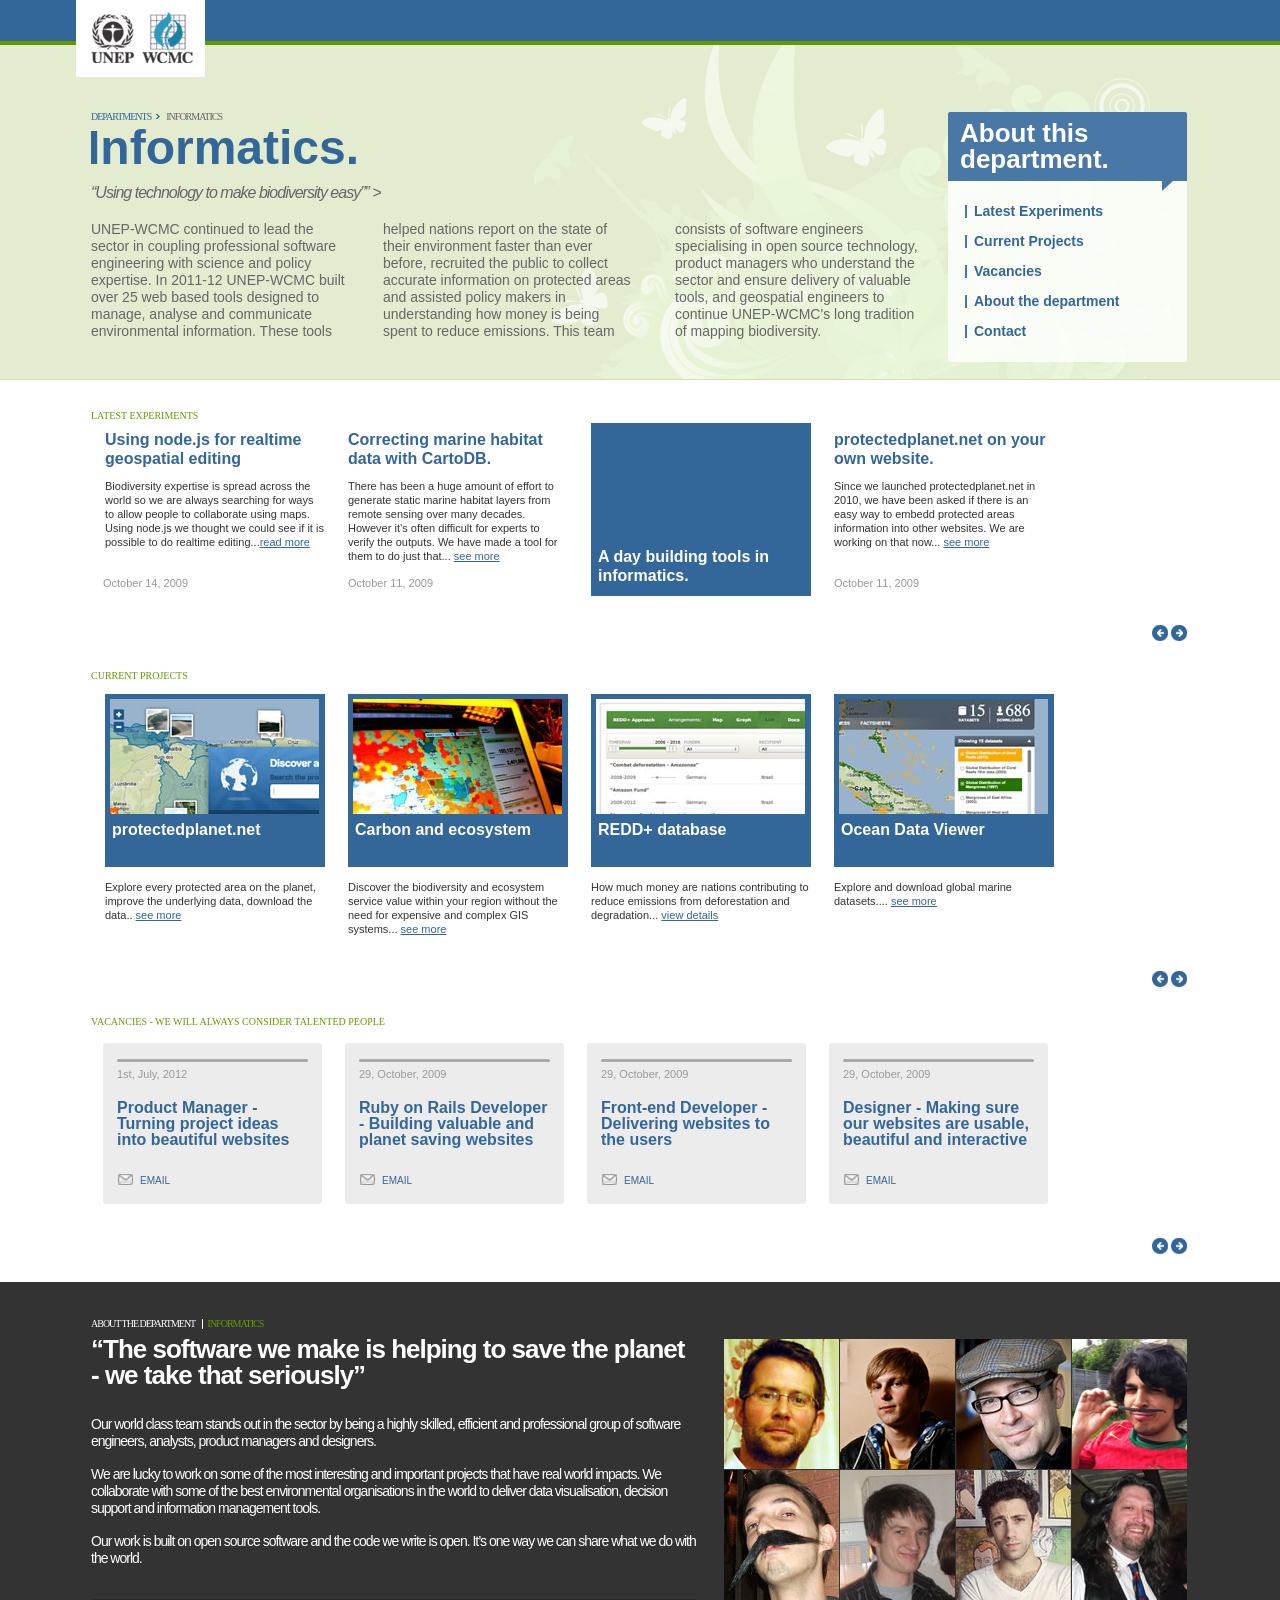
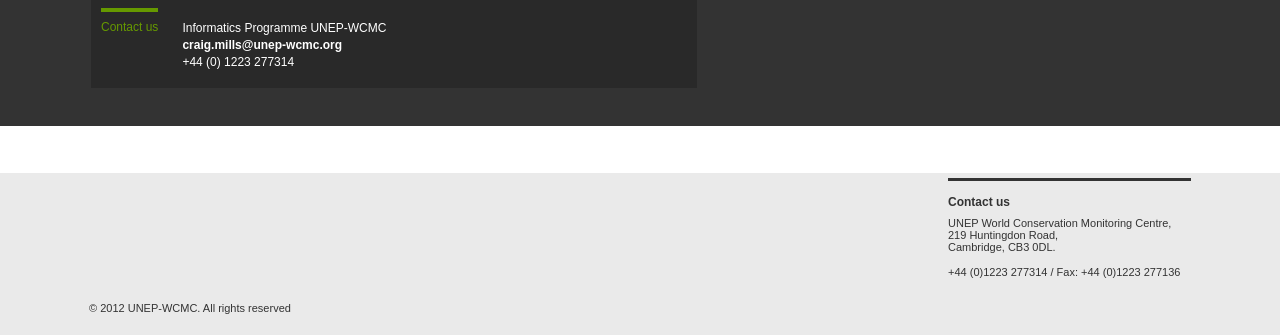
==== index.html @ 762ffdb3 "small text chnges" ====
<!DOCTYPE html>
<html>
<head>
	<meta charset="utf-8">
	<title>UNEP</title>
	<link media="all" rel="stylesheet" href="css/all.css">
	<script type="text/javascript" src="js/jquery-1.7.2.min.js"></script>
	<script type="text/javascript" src="js/jquery.main.js"></script>
	<!--[if IE]><script type="text/javascript" src="js/css3-multi-column.js"></script><![endif]-->
</head>
<body>
	<!-- wrapper -->
	<div id="wrapper">
		<div class="w1">
			<div class="w2">
				<div class="w3">
					<!-- header -->
					<header id="header">
						<!-- logotype -->
						<h1 class="logo"><a href="#">UNEP WCMC</a></h1>
						<!-- navigation 
						<nav id="nav">
							<ul>
								<li><a href="#">home</a></li>
								<li><a href="#">about</a></li>
								<li class="active"><a href="#">departments</a></li>
								<li><a href="#">publications</a></li>
								<li><a href="#">contact</a></li>
								<li><a href="#">search</a></li>
							</ul>
						</nav>-->
					</header>
					<!-- main -->
					<div id="main">
						<!-- main-block -->
						<div class="main-block">
							<!-- side-box -->
							<div class="side-box">
								<div class="heading">
									<h2>About this department.</h2>
								</div>
								<!-- side-nav -->
								<nav class="side-nav">
									<ul>
										<li><a href="#latest">Latest Experiments</a></li>
										<li><a href="#projects">Current Projects</a></li>
										<li><a href="#vacancies">Vacancies</a></li>
										<li><a href="#team">About the department</a></li>
										<li><a href="#contact">Contact</a></li>
									</ul>
								</nav>
							</div>
							<div class="text-holder">
								<!-- breadcrumbs -->
								<nav class="breadcrumbs">
									<ul>
										<li><a href="#">departments</a></li>
										<li>informatics</li>
									</ul>
								</nav>
								<h1>Informatics.</h1>
								<blockquote>
									<q>“Using technology to make biodiversity easy”” </q>
									<!-- <cite>(E.O.Wilson)</cite -->>
								</blockquote>
								<div class="text-info"><span>UNEP-WCMC continued to lead the sector in coupling professional software engineering with science and policy expertise.  In 2011-12 UNEP-WCMC built over 25 web based tools designed to manage, analyse and communicate environmental information.  These tools helped nations report on the state of their environment faster than ever before, recruited the public to collect accurate information on protected areas and assisted policy makers in understanding how money is being spent to reduce emissions.  This team consists of software engineers specialising in open source technology, product managers who understand the sector and ensure delivery of valuable tools, and geospatial engineers to continue UNEP-WCMC's long tradition of mapping biodiversity.</span></div>
							</div>
						</div>
						<!-- gallery -->
						<section class="gallery">
							<h2 id="latest">latest experiments</h2>
							<div class="mask">
								<ul>
									<li>
										<h3><a href="#">Using node.js for realtime geospatial editing</a></h3>
										<p>Biodiversity expertise is spread across the world so we are always searching for ways to allow people to collaborate using maps.  Using node.js we thought we could see if it is possible to do realtime editing...<a href="#">read more</a></p>
										<em class="date">October 14, 2009</em>
									</li>
									<li>
										<h3><a href="http://mangrove-validation.unepwcmc-005.vm.brightbox.net/">Correcting marine habitat data with CartoDB.</a></h3>
										<p>There has been a huge amount of effort to generate static marine habitat layers from remote sensing over many decades.  However it’s often difficult for experts to verify the outputs.  We have made a tool for them to do just that... <a href="http://mangrove-validation.unepwcmc-005.vm.brightbox.net/">see more</a></p>
										<em class="date">October 11, 2009</em>
									</li>
									<li>
										<a href="#" class="link-box">
										  <!-- <img src="images/img01.jpg" alt="image description" width="209" height="115" > -->
										  <iframe src="http://player.vimeo.com/video/45499762" width="209px" height="115px" frameborder="0" webkitAllowFullScreen mozallowfullscreen allowFullScreen></iframe> 
										  
										  
										  A day building tools in informatics.</a>
									</li>
									<li>
										<h3><a href="http://protectedplanet.net/sites/Yellowstone_National_Park_Nps/widget">protectedplanet.net on your own website.</a></h3>
										<p>Since we launched protectedplanet.net in 2010, we have been asked if there is an easy way to embedd protected areas information into other websites.  We are working on that now... <a href="http://protectedplanet.net/sites/Yellowstone_National_Park_Nps/widget">see more</a></p>
										<em class="date">October 11, 2009</em>
									</li>
									
								</ul>
							</div>
							<nav class="holder">
								<div class="area">
									<a href="#" class="prev">prev</a>
									<a href="#" class="next">next</a>
								</div>
								<!-- <a href="#" class="more">more news</a>
								                <a href="#" class="rss">subscribe</a> -->
							</nav>
						</section>
						<!-- gallery style2 -->
						<section class="gallery style2">
							<h2 id="projects">current projects</h2>
							<div class="mask">
								<ul>
									<li>
										<a href="http://protectedplanet.net" class="link-box"><img src="images/pp.jpg" alt="image description" width="209" height="115" >protectedplanet.net  </a>
										<p>Explore every protected area on the planet, improve the underlying data, download the data.. <a href="http://protectedplanet.net">see more</a></p>
									</li>
									<li>
										<a href="http://viz-carbontool.appspot.com/" class="link-box"><img src="images/carbon.jpg" alt="image description" width="209" height="115" >Carbon and ecosystem</a>
										<p>Discover the biodiversity and ecosystem service value within your region without the need for expensive and complex GIS systems... <a href="http://viz-carbontool.appspot.com/">see more</a></p>
									</li>
									<li>
										<a href="http://reddplusdatabase.org/country_institutions/49" class="link-box"><img src="images/vrd.jpg" alt="image description" width="209" height="115" >REDD+ database</a>
										<p>How much money are nations contributing to reduce emissions from deforestation and degradation... <a href="http://reddplusdatabase.org/country_institutions/49">view details</a></p>
									</li>
									<li>
										<a href="http://data.unep-wcmc.org/" class="link-box"><img src="images/odv.jpg" alt="image description" width="209" height="115" >Ocean Data Viewer</a>
										<p>Explore and download global marine datasets.... <a href="http://data.unep-wcmc.org/">see more</a></p>
									</li>
									
								</ul>
							</div>
							<nav class="holder">
								<div class="area">
									<a href="#" class="prev">prev</a>
									<a href="#" class="next">next</a>
								</div>
								<!-- <a href="#" class="more">more projects</a> -->
							</nav>
						</section>
						<!-- gallery style3 -->
						<section class="gallery style3">
							<h2 id="vacancies">VACANCIES - we will always consider talented people</h2>
							<div class="mask">
								<ul>
									<li>
										<em class="date">1st, July, 2012</em>
										<a href="#" class="publication">Product Manager - Turning project ideas into beautiful websites</a>
										<a href="mailto:craig.mills@unep-wcmc.org" class="download mail">email</a>
									</li>
									<!-- <li>
									                   <em class="date">17, October, 2009</em>
									                   <a href="#" class="publication">Geospatial Developer - Making maps, performing analysis on the web </a>
									                   <a href="#" class="download doc">doc 8 mb</a>
									                 </li> -->
									<li>
										<em class="date">29, October, 2009</em>
										<a href="#" class="publication">Ruby on Rails Developer - Building valuable and planet saving websites</a>
										<a href="mailto:craig.mills@unep-wcmc.org" class="download mail">email</a>
									</li>
									<li>
										<em class="date">29, October, 2009</em>
										<a href="#" class="publication">Front-end Developer - Delivering websites to the users</a>
										<a href="mailto:craig.mills@unep-wcmc.org" class="download mail">email</a>
									</li>
									<li>
										<em class="date">29, October, 2009</em>
										<a href="#" class="publication">Designer - Making sure our websites are usable, beautiful and interactive</a>
										<a href="mailto:craig.mills@unep-wcmc.org" class="download mail">email</a>
									</li>
								</ul>
							</div>
							<nav class="holder">
								<div class="area">
									<a href="#" class="prev">prev</a>
									<a href="#" class="next">next</a>
								</div>
								<!-- <a href="#" class="more">more publications</a> -->
							</nav>
						</section>
						<!-- info-section -->
						<section id="team" class="info-section">
							<!-- visual-list -->
							<ul class="visual-list">
								<li>
									<img src="images/craig.jpg" alt="image description" class="visual" width="115" height="130" >
									<span class="text"><strong class="name">Craig Mills</strong>Head of Informatics</span>
								</li>
								<li>
									<img src="images/james.png" alt="image description" class="visual" width="115" height="130" >
									<span class="text"><strong class="name">James Cox</strong>Web Application Developer</span>
								</li>
								<li>
									<img src="images/img07.jpg" alt="image description" class="visual" width="115" height="130" >
									<span class="text"><strong class="name">Agnieszka Figiel</strong>Rails Architect</span>
								</li>
								<li>
									<img src="images/simao.png" alt="Simão Belchior de Castro" class="visual" width="115" height="130" >
									<span class="text"><strong class="name">Simão Belchior</strong>Product Developer</span>
								</li>
								<li>
									<img src="images/decio.jpg" alt="image description" class="visual" width="115" height="130" >
									<span class="text"><strong class="name">Décio Ferreira</strong>Ruby Miner</span>
								</li>
								<li>
									<img src="images/adam.jpg" alt="A photo of Adam Mulligan" class="visual" width="115" height="130" >
									<span class="text"><strong class="name">Adam Mulligan</strong>Junior Architect</span>
								</li>
								<li>
									<img src="images/img05.jpg" alt="image description" class="visual" width="115" height="130" >
									<span class="text"><strong class="name">Stuart Watson</strong>IT Support</span>
								</li>
								<li>
									<img src="images/chris.jpg" alt="image description" class="visual" width="115" height="130" >
									<span class="text"><strong class="name">Chris Graves</strong>IT Support</span>
								</li>
							</ul>
							<article class="text-holder">
								<div class="holder">
									<span class="details">about the department <span class="mark">informatics</span></span>
									<h2>“The software we make is helping to save the planet - we take that seriously”</h2>
									<p>Our world class team stands out in the sector by being a highly skilled, efficient and professional group of software engineers, analysts, product managers and designers.  </p>

                 <p> We are lucky to work on some of the most interesting and important projects that have real world impacts.   We collaborate with some of the best environmental organisations in the world to deliver data visualisation, decision support and information management tools.</p>

                  <p>Our work is built on open source software and the code we write is open.   It’s one  way we can share what we do with the world.</p>
								</div>
								<div id="contact" class="contact-box">
									<strong class="heading">Contact us</strong>
									<ul class="contact-info">
										<li>Informatics Programme UNEP-WCMC</li>
										<li><a href="mailto:craig.mills@unep-wcmc.org">craig.mills@unep-wcmc.org</a></li>
										<li>+44 (0) 1223 277314</li>
									</ul>
								</div>
							</article>
						</section>
					</div>
					<!-- footer -->
					<footer id="footer">
						<div class="holder">
							<!-- contact-column -->
							<div class="contact-column">
								<h3>Contact us</h3>
								<address>UNEP World Conservation Monitoring Centre, 219 Huntingdon Road, <br>Cambridge, CB3 0DL.</address>
								<p>+44 (0)1223 277314 / Fax: +44 (0)1223 277136</p>
							</div>
							<div class="frame">
								<!-- <strong class="heading">Departments <br>&raquo;</strong>
								                <ul class="list">
								                  <li><a href="#">Ecosystem Asessment </a></li>
								                  <li><a href="#">Critical Ecosystems</a></li>
								                  <li class="active"><a href="#">Biodiversity</a></li>
								                  <li><a href="#">Parks &amp; Protected Areas</a></li>
								                  <li><a href="#">Climate Change</a></li>
								                  <li><a href="#">Species Information</a></li>
								                </ul> -->
							</div>
						</div>
						<p>&copy; 2012 UNEP-WCMC. All rights reserved</p>
						<!-- links -->
						<!-- <ul class="links">
						              <li><a href="#">FAQs</a></li>
						              <li><a href="#">Jobs</a></li>
						              <li><a href="#">Site Map</a></li>
						            </ul> -->
					</footer>
				</div>
			</div>
		</div>
	</div>
</body>
</html>
---- css/all.css ----
/* global reset */
header, footer, article, section, hgroup, nav, figure { display: block;}
figure {
	margin:0;
	padding:0;
}
body {
	margin:0;
	color:#333;
	font:11px/14px Helvetica, Arial, sans-serif;
	background:#eaeaea;
	min-width:980px;
	-webkit-text-size-adjust:100%;
	-ms-text-size-adjust: none;
}
img {
	border-style:none;
	vertical-align:top;
}
a {
	text-decoration:none;
	cursor:pointer;
	color:#369;
}
a:hover {text-decoration:underline;}
/* wrapper */
#wrapper {
	overflow:hidden;
	position:relative;
}
.w1,
.w2 {
	position:relative;
	left:50%;
	float:left;
}
.w2 {
	padding:0 76px;
	left:-50%;
}
.w3 {
	min-width:980px;
	margin:0 auto;
}
/* header */
#header {
	background:#369;
	height:1%;
	border-bottom:4px solid #690;
	padding:0 76px 12px 76px;
	width:100%;
	margin:0 -76px;
	position:relative;
	z-index:15;
}
#header:after {
	content:'';
	display:block;
	clear:both;
}
/* navigation */
#nav {
	font:13px/16px Georgia, 'Times New Roman', Times, serif;
	text-transform:uppercase;
	padding:13px 14px 0 0;
	float:right;
}
#nav:after {
	content:'';
	display:block;
	clear:both;
}
#nav ul {
	margin:0;
	padding:0;
	list-style:none;
	float:left;
}
#nav li {
	float:left;
	position:relative;
	margin:0 0 0 19px;
}
#nav .active:after,
#nav .hover:after {
	content:'';
	border-left:7px solid transparent;
	border-right:7px solid transparent;
	border-top:7px solid #369;
	position:absolute;
	bottom:-19px;
	left:50%;
	margin:0 0 0 -7px;
}
#nav a {color:#b2cee9;}
#nav .active a,
#nav a:hover {
	color:#fff;
	text-decoration:none;
}
/* logotype */
.logo {
	background:url(../images/logo.png) no-repeat;
	width:129px;
	height:77px;
	overflow:hidden;
	text-indent:-9999px;
	float:left;
	margin:0 0 -48px;
}
.logo a {
	height:100%;
	display:block;
}
/* main */
#main {
	overflow:hidden;
	background:#fff;
	margin:0 -76px 0 -91px;
	padding:0 93px 47px 106px;
}
/* main-block */
.main-block {
	padding:65px 93px 17px 91px;
	margin:0 -93px 29px -91px;
	background:#e3eccf url(../images/bg-main-block.png) no-repeat 84% 100%;
	font-size:14px;
	line-height:17px;
	color:#666;
	overflow:hidden;
	border-bottom:1px solid #d1e0b3;
}
/* breadcrumbs */
.breadcrumbs {overflow:hidden;}
.breadcrumbs ul {
	margin:0;
	padding:0;
	list-style:none;
	overflow:hidden;
	text-transform:uppercase;
	font:10px/13px Georgia, 'Times New Roman', Times, serif;
	letter-spacing:-1px;
}
.breadcrumbs li {
	float:left;
	margin:0 15px 0 0;
	position:relative;
}
.breadcrumbs li:before {
	content:'';
	position:absolute;
	top:4px;
	left:-10px;
	background:url(../images/arrow-breadcrumbs.png) no-repeat;
	width:4px;
	height:5px;
}
.breadcrumbs li:first-child:before {display:none;}
/* side-box */
.main-block .side-box {
	width:205px;
	float:right;
	border-radius:2px;
	-webkit-border-radius:2px;
	background:#fafcf6;
	background:rgba(255,255,255,0.8);
	padding:0 17px 9px;
	margin:2px 0 0 19px;
	position:relative;
	z-index:3;
}
.main-block .side-box .heading {
	border-radius:2px 2px 0 0;
	-webkit-border-radius:2px 2px 0 0;
	background:#4978a6;
	padding:8px 12px 9px;
	margin:0 -17px 22px;
	width:215px;
	position:relative;
}
.main-block .side-box .heading:after {
	content:'';
	position:absolute;
	border-top:10px solid transparent;
	border-bottom:10px solid transparent;
	border-left:11px solid #4978a6;
	bottom:-10px;
	z-index:-1;
	right:14px;
}
#main .main-block .side-box .heading h2 {
	font:bold 26px/26px Arial, Helvetica, sans-serif;
	color:#fff;
	margin:0;
}
.side-box .side-nav ul {
	margin:0;
	padding:0 0 0 9px;
	list-style:none;
	font-weight:bold;
	font-size:14px;
	line-height:17px;
	overflow:hidden;
}
.side-box .side-nav li {
	position:relative;
	padding:0 0 13px;
}
.side-box .side-nav li:before {
	content:'';
	position:absolute;
	top:2px;
	left:-9px;
	width:2px;
	height:13px;
	background:#4978a6;
}
.text-holder {overflow:hidden;}
#main h1 {
	color:#369;
	margin:0 0 10px -4px;
	font:bold 48px/50px Arial, Helvetica, sans-serif;
}
.main-block blockquote {
	margin:0 0 19px;
	overflow:hidden;
	font:italic 16px/19px Arial, Helvetica, sans-serif;
	letter-spacing:-1px;
}
.main-block q {quotes:none;}
.main-block q:before {content:'';}
.main-block q:after {content:'';}
.main-block cite {
	font-size:12px;
	display:inline-block;
	vertical-align:baseline;
	margin:0 0 0 5px;
}
.main-block .text-info {
	-moz-column-count: 3;
	-moz-column-gap: 38px;
	-webkit-column-count: 3;
	-webkit-column-gap: 38px;
	column-count: 3;
	column-gap: 38px;
}
/* gallery */
.gallery {margin:0 0 28px;}
#main .gallery h2 {
	font:10px/13px Georgia, 'Times New Roman', Times, serif;
	color:#690;
	text-transform:uppercase;
	margin:0 0 1px;
}
.gallery .g1 {
	border-bottom:1px solid #ebebeb;
	box-shadow:inset 0 -1px 0 #fff, inset 0 -3px 0 #ebebeb;
	-webkit-box-shadow:inset 0 -1px 0 #fff, inset 0 -3px 0 #ebebeb;
	position:relative;
}
.gallery:after,
.gallery .g1:after {
	content:'';
	display:block;
	clear:both;
}
.gallery .mask {
	overflow:hidden;
	padding:0 12px 23px;
	margin:0 -12px;
	position:relative;
}
.gallery.style2 .mask {
	padding-bottom:6px;
	position:relative;
}
.gallery .g1:before {
	content:'';
	position:absolute;
	bottom:0;
	left:0;
	right:0;
	height:2px;
	border-bottom:1px solid #fff;
	background:#ebebeb;
}
.gallery .mask ul {
	margin:0;
	padding:0;
	position:absolute;
	list-style:none;
	width:99999px;
}
* +html .gallery .mask ul {
	position:static;
	overflow:hidden;
}
.gallery .mask ul > li {
	width:220px;
	float:left;
	padding:7px 11px 25px 12px;
	position:relative;
}
.gallery .mask ul > li:first-child {padding-left:14px;}
#main .gallery h3 {
	font-size:16px;
	line-height:19px;
	margin:0 0 11px;
}
#main .gallery p {margin:0;}
.gallery .mask .link-box {
	margin:-7px 0 -23px;
	height: 160px;
	display:block;
	background:#369;
	padding:5px 7px 8px;
	color:#fff;
	font-weight:bold;
	font-size:16px;
	line-height:19px;
}
.gallery .mask .link-box img {
	display:block;
	margin:0 -2px 6px;
}
.gallery .mask p a {text-decoration:underline;}
.gallery .mask p a:hover {text-decoration:none;}
.gallery .mask .date {
	position:absolute;
	bottom:8px;
	left:12px;
	right:11px;
	color:#999;
	font-style:normal;
}
.gallery .holder {
	overflow:hidden;
	padding:5px 0 0;
}
.gallery .holder .area {
	float:right;
	margin:-1px 0 0;
}
.gallery .holder .area a {
	float:left;
	width:16px;
	height:16px;
	background:url(../images/ico-navigation-gallery.png) no-repeat;
	text-indent:-9999px;
	overflow:hidden;
	margin:0 0 0 3px;
}
.gallery .holder .area a.next {background-position:-19px 0;}
.gallery .holder .more,
.gallery .holder .rss {
	float:left;
	text-transform:uppercase;
	font-size:10px;
	font-weight:bold;
	line-height:13px;
	margin:0 13px 0 0;
}
.gallery .holder .rss {
	color:#f93;
	background:url(../images/ico-rss.png) no-repeat 100% 0;
	padding:0 19px 0 0;
	position:relative;
}
.gallery .holder .rss:before {
	content:'';
	position:absolute;
	top:3px;
	left:-8px;
	width:1px;
	height:8px;
	background:#369;
}
.gallery.style2 .mask li {padding-top:11px;}
.gallery.style2 .link-box {margin:0 0 13px;}
.gallery.style3 .mask li {
	background:#ececec;
	border-radius:3px;
	-webkit-border-radius:3px;
	padding:32px 14px 56px;
	margin:14px 11px 0 12px;
	width:191px;
}
.gallery.style3 .date {
	position:relative;
	display:block;
	left:0;
	margin:0 0 11px;
}
.gallery.style3 .date:before {
	content:'';
	position:absolute;
	height:3px;
	top:-8px;
	left:0;
	right:0;
	background:#a9a9a9;
	border-radius:3px;
	-webkit-border-radius:3px;
}
.gallery.style3 .publication {
	font-size:16px;
	line-height:16px;
	font-weight:bold;
	display:inline-block;
	vertical-align:top;
}
.gallery .download {
	position:absolute;
	left:15px;
	padding:0 0 0 22px;
	bottom:16px;
	background:url(../images/ico-pdf.png) no-repeat;
	font-size:10px;
/*	line-height:16px;*/
	text-transform:uppercase;
}
.gallery .download.doc {background:url(../images/ico-doc.png) no-repeat;}
.gallery .download.mail {background:url(../images/ico-email.jpeg) no-repeat;}
.gallery.style3 .mask {padding-bottom:30px;}
/* info-section */
.info-section {
	overflow:hidden;
	background:#333;
	margin:0 -93px 0 -91px;
	padding:35px 93px 38px 91px;
	color:#fff;
	font:14px/17px Arial, Helvetica, sans-serif;
}
.info-section .visual-list {
	width:465px;
	float:right;
	margin:21px 0 0 25px;
	padding:0;
	list-style:none;
}
.info-section .visual-list li {
	float:left;
	width:115px;
	margin:0 0 -1px 1px;
}
.info-section .visual-list li:hover {
	position:relative;
	z-index:20;
}
.info-section .visual-list .visual {
	display:block;
	vertical-align:baseline;
	position:relative;
	z-index:15;
	border:1px solid transparent;
}
.info-section .visual-list li:hover .visual {border-color:#999;}
.info-section .visual-list .text {
	background: #fdfdfd;
	background-image: url([data-uri]);
	background: -moz-linear-gradient(top,  #fdfdfd 0%, #f3f3f3 36%, #e1e1e1 79%, #dfdfdf 80%, #d8d8d8 100%);
	background: -webkit-gradient(linear, left top, left bottom, color-stop(0%,#fdfdfd), color-stop(36%,#f3f3f3), color-stop(79%,#e1e1e1), color-stop(80%,#dfdfdf), color-stop(100%,#d8d8d8));
	background: -webkit-linear-gradient(top,  #fdfdfd 0%,#f3f3f3 36%,#e1e1e1 79%,#dfdfdf 80%,#d8d8d8 100%);
	background: -o-linear-gradient(top,  #fdfdfd 0%,#f3f3f3 36%,#e1e1e1 79%,#dfdfdf 80%,#d8d8d8 100%);
	background: -ms-linear-gradient(top,  #fdfdfd 0%,#f3f3f3 36%,#e1e1e1 79%,#dfdfdf 80%,#d8d8d8 100%);
	background: linear-gradient(to bottom,  #fdfdfd 0%,#f3f3f3 36%,#e1e1e1 79%,#dfdfdf 80%,#d8d8d8 100%);
	padding:142px 7px 12px;
	position:absolute;
	top:-7px;
	left:-8px;
	right:-9px;
	font-size:11px;
	line-height:14px;
	letter-spacing:-1px;
	color:#666;
	display:none;
	z-index:10;
}
.info-section .visual-list li:hover .text {display:block;}
.info-section .visual-list .text .name {
	font-size:14px;
	line-height:17px;
	color:#333;
	display:block;
	margin:-1px 0 -2px;
}
.info-section .details {
	display:block;
	text-transform:uppercase;
	font:10px/13px Georgia, 'Times New Roman', Times, serif;
	margin:0 0 6px;
}
.info-section .details .mark {
	color:#690;
	position:relative;
	display:inline-block;
	vertical-align:top;
	margin:0 0 0 11px;
}
.info-section .details .mark:before {
	content:'';
	position:absolute;
	top:2px;
	left:-6px;
	background:#fff;
	width:1px;
	height:10px;
}
.info-section .text-holder {letter-spacing:-1px;}
#main .info-section h2 {
	color:#fff;
	font:bold 26px/26px Arial, Helvetica, sans-serif;
	margin:0 0 28px;
}
#main .info-section p {margin:0 0 16px;}
.info-section .holder {
	overflow:hidden;
	padding:0 0 16px;
}
/* contact-box */
.contact-box {
	overflow:hidden;
	background:#292929;
	letter-spacing:0;
	padding:9px 10px 16px;
	font-size:12px;
	line-height:15px;
}
.contact-box .heading {
	float:left;
	font-weight:normal;
	border-top:4px solid #690;
	padding:8px 0 0;
	color:#690;
}
.contact-box .contact-info {
	overflow:hidden;
	margin:0;
	padding:13px 0 0 24px;
	list-style:none;
}
.contact-box .contact-info a {
	font-weight:bold;
	color:#fff;
}
.contact-box .contact-info li {padding:0 0 2px;}
/* footer */
#footer {
	overflow:hidden;
	padding:5px 13px 20px;
}
#footer .holder {
	overflow:hidden;
	padding:0 0 22px;
}
/* contact-column */
#footer .holder .contact-column {
	float:right;
	width:243px;
	margin:0 0 0 10px;
	border-top:3px solid #333;
	padding:14px 0 0;
}
#footer .contact-column h3 {
	margin:0 0 7px;
	font-size:12px;
	line-height:15px;
}
#footer .contact-column address {
	font-style:normal;
	margin:0 0 12px;
	line-height:12px;
}
#footer .contact-column p {margin:0;}
#footer .holder .list {
	margin:0;
	padding:0;
	list-style:none;
	overflow:hidden;
}
#footer .holder .list li {
	float:left;
	margin:0 0 0 11px;
	width:12.71%;
}
#footer .holder .list a {
	color:#999;
	display:block;
	padding:14px 0 0;
	border-top:3px solid #999;
}
#footer .holder .list a:hover {
	color:#333;
	text-decoration:none;
	border-top-color:#333;
}
#footer .holder .list a:hover:after {
	content:'»';
	display:block;
	margin:-2px 0 0 1px
}
#footer .holder .list .active a {
	color:#690;
	text-decoration:none;
	border-top-color:#690;
}
#footer .holder .list .active a:after {display:none;}
#footer > p {
	margin:0;
	display:inline-block;
	vertical-align:top;
}
* +html #footer > p {display:inline;}
/* links */
#footer .links {
	margin:0 0 0 -3px;
	padding:0;
	list-style:none;
	display:inline-block;
	vertical-align:top;
}
* +html #footer .links {display:inline;}
#footer .links li {
	float:left;
	font-weight:bold;
	margin:0 0 0 12px;
	position:relative;
}
#footer .links li:before {
	content:'';
	position:absolute;
	top:3px;
	left:-7px;
	background:#333;
	width:1px;
	height:8px;
}
#footer .links a {color:#333;}
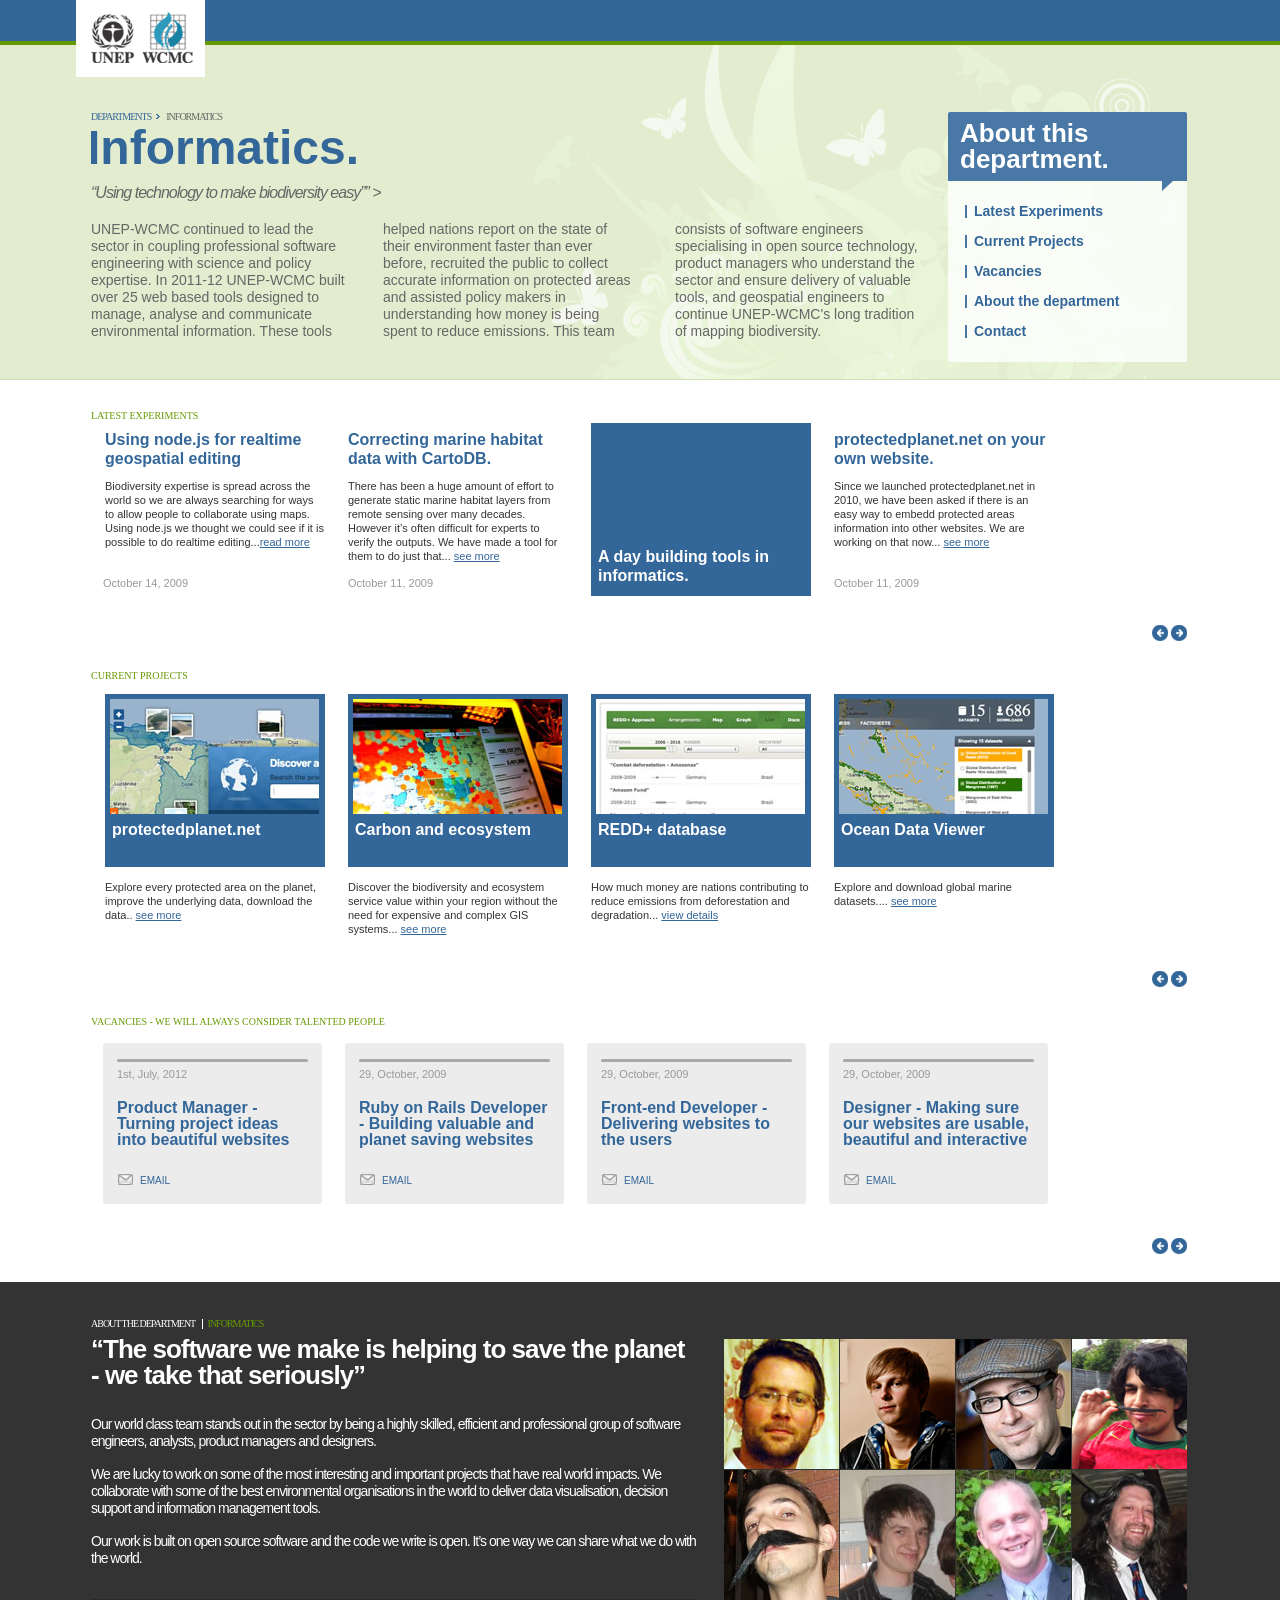
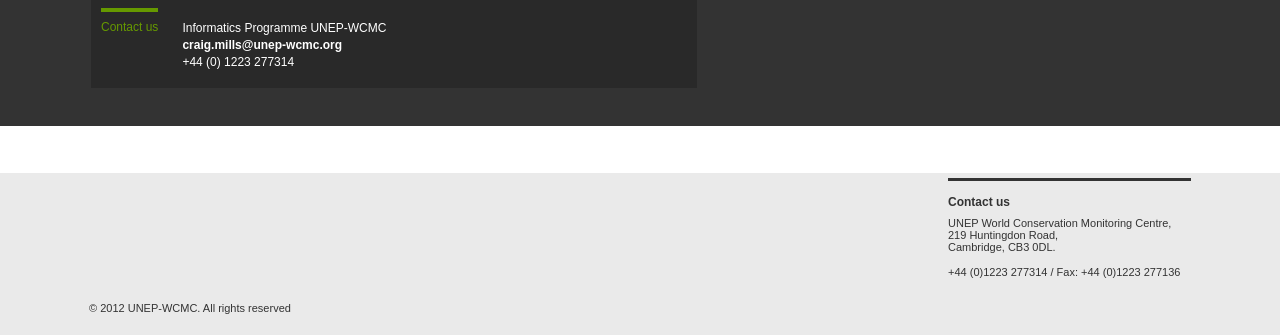
==== commit 989b1534: "stuarts image" ====
--- a/index.html
+++ b/index.html
@@ -207,7 +207,7 @@
 									<span class="text"><strong class="name">Adam Mulligan</strong>Junior Architect</span>
 								</li>
 								<li>
-									<img src="images/img05.jpg" alt="image description" class="visual" width="115" height="130" >
+									<img src="images/stuart.jpg" alt="image description" class="visual" width="115" height="130" >
 									<span class="text"><strong class="name">Stuart Watson</strong>IT Support</span>
 								</li>
 								<li>
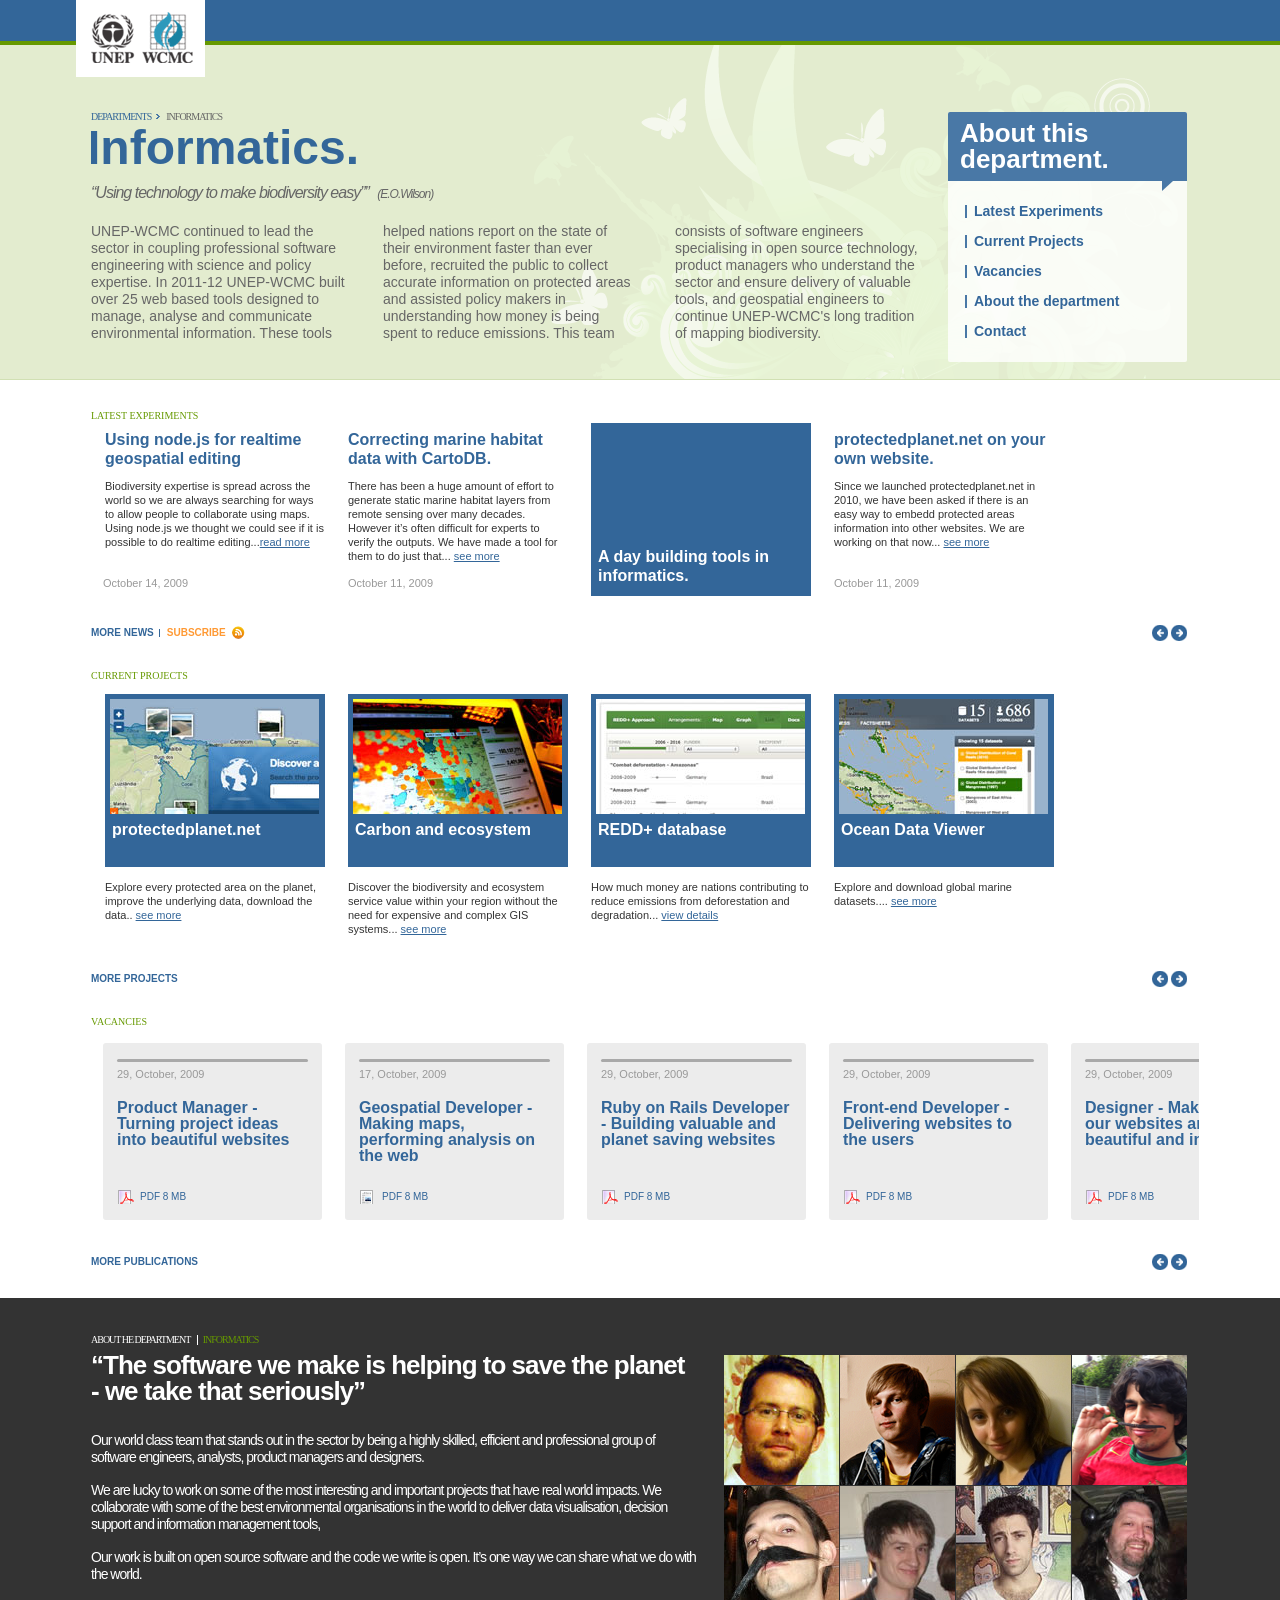
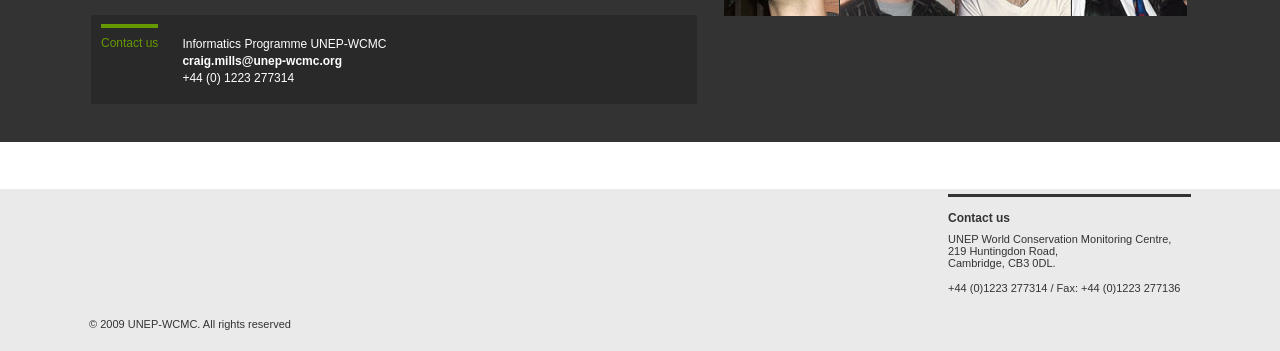
==== commit 5ce5b083: "added photo" ====
--- a/index.html
+++ b/index.html
@@ -61,7 +61,7 @@
 								<h1>Informatics.</h1>
 								<blockquote>
 									<q>“Using technology to make biodiversity easy”” </q>
-									<!-- <cite>(E.O.Wilson)</cite -->>
+									<cite>(E.O.Wilson)</cite>
 								</blockquote>
 								<div class="text-info"><span>UNEP-WCMC continued to lead the sector in coupling professional software engineering with science and policy expertise.  In 2011-12 UNEP-WCMC built over 25 web based tools designed to manage, analyse and communicate environmental information.  These tools helped nations report on the state of their environment faster than ever before, recruited the public to collect accurate information on protected areas and assisted policy makers in understanding how money is being spent to reduce emissions.  This team consists of software engineers specialising in open source technology, product managers who understand the sector and ensure delivery of valuable tools, and geospatial engineers to continue UNEP-WCMC's long tradition of mapping biodiversity.</span></div>
 							</div>
@@ -102,8 +102,8 @@
 									<a href="#" class="prev">prev</a>
 									<a href="#" class="next">next</a>
 								</div>
-								<!-- <a href="#" class="more">more news</a>
-								                <a href="#" class="rss">subscribe</a> -->
+								<a href="#" class="more">more news</a>
+								<a href="#" class="rss">subscribe</a>
 							</nav>
 						</section>
 						<!-- gallery style2 -->
@@ -135,38 +135,38 @@
 									<a href="#" class="prev">prev</a>
 									<a href="#" class="next">next</a>
 								</div>
-								<!-- <a href="#" class="more">more projects</a> -->
+								<a href="#" class="more">more projects</a>
 							</nav>
 						</section>
 						<!-- gallery style3 -->
 						<section class="gallery style3">
-							<h2 id="vacancies">VACANCIES - we will always consider talented people</h2>
+							<h2 id="vacancies">vacancies</h2>
 							<div class="mask">
 								<ul>
 									<li>
-										<em class="date">1st, July, 2012</em>
+										<em class="date">29, October, 2009</em>
 										<a href="#" class="publication">Product Manager - Turning project ideas into beautiful websites</a>
-										<a href="mailto:craig.mills@unep-wcmc.org" class="download mail">email</a>
-									</li>
-									<!-- <li>
-									                   <em class="date">17, October, 2009</em>
-									                   <a href="#" class="publication">Geospatial Developer - Making maps, performing analysis on the web </a>
-									                   <a href="#" class="download doc">doc 8 mb</a>
-									                 </li> -->
+										<a href="#" class="download pdf">pdf 8 mb</a>
+									</li>
+									<li>
+										<em class="date">17, October, 2009</em>
+										<a href="#" class="publication">Geospatial Developer - Making maps, performing analysis on the web </a>
+										<a href="#" class="download doc">pdf 8 mb</a>
+									</li>
 									<li>
 										<em class="date">29, October, 2009</em>
 										<a href="#" class="publication">Ruby on Rails Developer - Building valuable and planet saving websites</a>
-										<a href="mailto:craig.mills@unep-wcmc.org" class="download mail">email</a>
+										<a href="#" class="download pdf">pdf 8 mb</a>
 									</li>
 									<li>
 										<em class="date">29, October, 2009</em>
 										<a href="#" class="publication">Front-end Developer - Delivering websites to the users</a>
-										<a href="mailto:craig.mills@unep-wcmc.org" class="download mail">email</a>
+										<a href="#" class="download pdf">pdf 8 mb</a>
 									</li>
 									<li>
 										<em class="date">29, October, 2009</em>
 										<a href="#" class="publication">Designer - Making sure our websites are usable, beautiful and interactive</a>
-										<a href="mailto:craig.mills@unep-wcmc.org" class="download mail">email</a>
+										<a href="#" class="download pdf">pdf 8 mb</a>
 									</li>
 								</ul>
 							</div>
@@ -175,7 +175,7 @@
 									<a href="#" class="prev">prev</a>
 									<a href="#" class="next">next</a>
 								</div>
-								<!-- <a href="#" class="more">more publications</a> -->
+								<a href="#" class="more">more publications</a>
 							</nav>
 						</section>
 						<!-- info-section -->
@@ -191,7 +191,7 @@
 									<span class="text"><strong class="name">James Cox</strong>Web Application Developer</span>
 								</li>
 								<li>
-									<img src="images/img07.jpg" alt="image description" class="visual" width="115" height="130" >
+									<img src="images/agnieszka.jpg" alt="image description" class="visual" width="115" height="130" >
 									<span class="text"><strong class="name">Agnieszka Figiel</strong>Rails Architect</span>
 								</li>
 								<li>
@@ -207,7 +207,7 @@
 									<span class="text"><strong class="name">Adam Mulligan</strong>Junior Architect</span>
 								</li>
 								<li>
-									<img src="images/stuart.jpg" alt="image description" class="visual" width="115" height="130" >
+									<img src="images/img05.jpg" alt="image description" class="visual" width="115" height="130" >
 									<span class="text"><strong class="name">Stuart Watson</strong>IT Support</span>
 								</li>
 								<li>
@@ -217,11 +217,11 @@
 							</ul>
 							<article class="text-holder">
 								<div class="holder">
-									<span class="details">about the department <span class="mark">informatics</span></span>
+									<span class="details">about he department <span class="mark">informatics</span></span>
 									<h2>“The software we make is helping to save the planet - we take that seriously”</h2>
-									<p>Our world class team stands out in the sector by being a highly skilled, efficient and professional group of software engineers, analysts, product managers and designers.  </p>
+									<p>Our world class team that stands out in the sector by being a highly skilled, efficient and professional group of software engineers, analysts, product managers and designers.  </p>
 
-                 <p> We are lucky to work on some of the most interesting and important projects that have real world impacts.   We collaborate with some of the best environmental organisations in the world to deliver data visualisation, decision support and information management tools.</p>
+                 <p> We are lucky to work on some of the most interesting and important projects that have real world impacts.   We collaborate with some of the best environmental organisations in the world to deliver data visualisation, decision support and information management tools,</p>
 
                   <p>Our work is built on open source software and the code we write is open.   It’s one  way we can share what we do with the world.</p>
 								</div>
@@ -257,7 +257,7 @@
 								                </ul> -->
 							</div>
 						</div>
-						<p>&copy; 2012 UNEP-WCMC. All rights reserved</p>
+						<p>&copy; 2009 UNEP-WCMC. All rights reserved</p>
 						<!-- links -->
 						<!-- <ul class="links">
 						              <li><a href="#">FAQs</a></li>
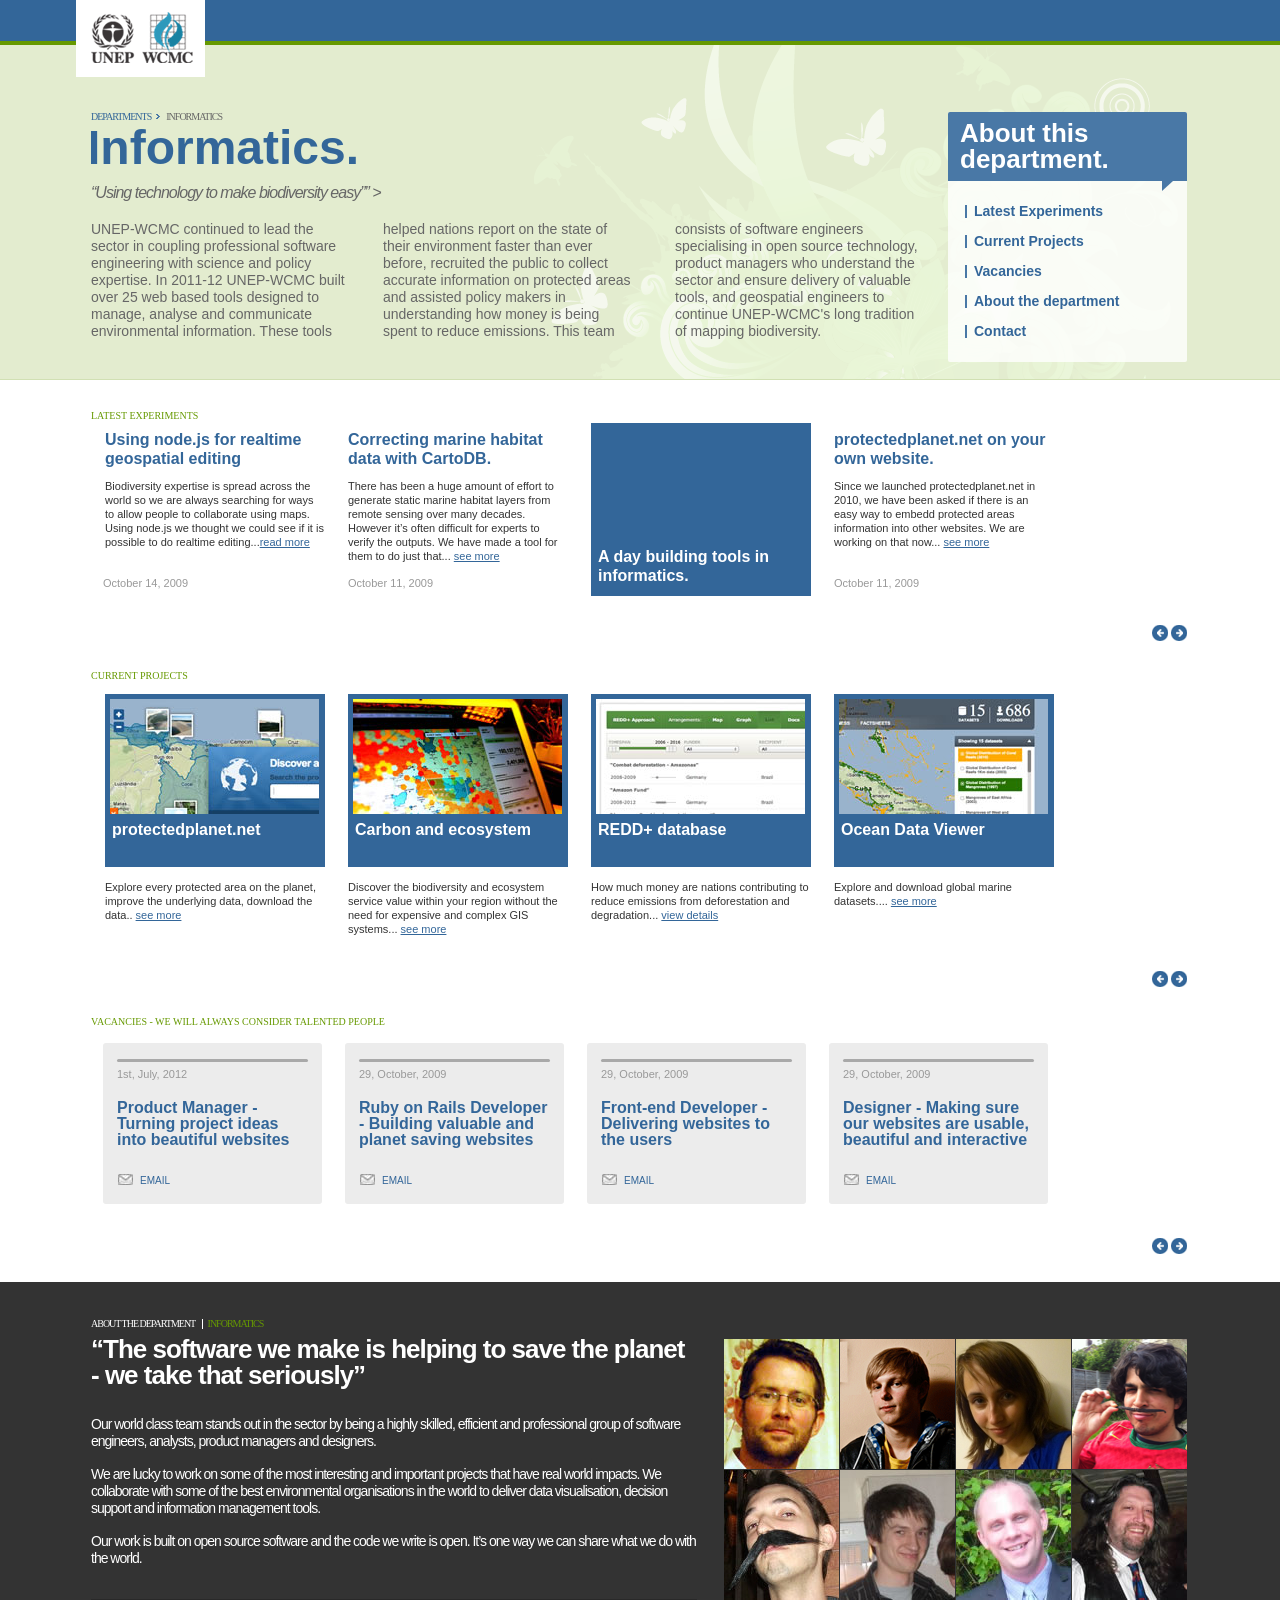
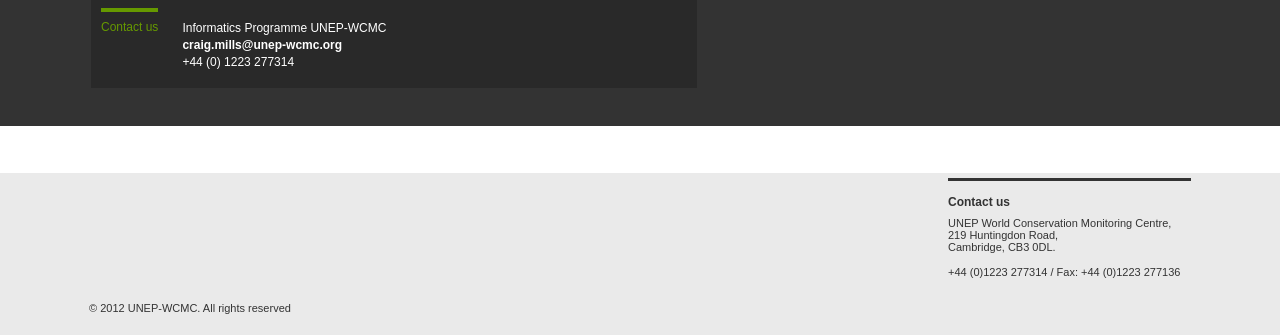
==== commit 64aa4582: "Merge branch 'master' into gh-pages" ====
--- a/index.html
+++ b/index.html
@@ -61,7 +61,7 @@
 								<h1>Informatics.</h1>
 								<blockquote>
 									<q>“Using technology to make biodiversity easy”” </q>
-									<cite>(E.O.Wilson)</cite>
+									<!-- <cite>(E.O.Wilson)</cite -->>
 								</blockquote>
 								<div class="text-info"><span>UNEP-WCMC continued to lead the sector in coupling professional software engineering with science and policy expertise.  In 2011-12 UNEP-WCMC built over 25 web based tools designed to manage, analyse and communicate environmental information.  These tools helped nations report on the state of their environment faster than ever before, recruited the public to collect accurate information on protected areas and assisted policy makers in understanding how money is being spent to reduce emissions.  This team consists of software engineers specialising in open source technology, product managers who understand the sector and ensure delivery of valuable tools, and geospatial engineers to continue UNEP-WCMC's long tradition of mapping biodiversity.</span></div>
 							</div>
@@ -102,8 +102,8 @@
 									<a href="#" class="prev">prev</a>
 									<a href="#" class="next">next</a>
 								</div>
-								<a href="#" class="more">more news</a>
-								<a href="#" class="rss">subscribe</a>
+								<!-- <a href="#" class="more">more news</a>
+								                <a href="#" class="rss">subscribe</a> -->
 							</nav>
 						</section>
 						<!-- gallery style2 -->
@@ -135,38 +135,38 @@
 									<a href="#" class="prev">prev</a>
 									<a href="#" class="next">next</a>
 								</div>
-								<a href="#" class="more">more projects</a>
+								<!-- <a href="#" class="more">more projects</a> -->
 							</nav>
 						</section>
 						<!-- gallery style3 -->
 						<section class="gallery style3">
-							<h2 id="vacancies">vacancies</h2>
+							<h2 id="vacancies">VACANCIES - we will always consider talented people</h2>
 							<div class="mask">
 								<ul>
 									<li>
-										<em class="date">29, October, 2009</em>
+										<em class="date">1st, July, 2012</em>
 										<a href="#" class="publication">Product Manager - Turning project ideas into beautiful websites</a>
-										<a href="#" class="download pdf">pdf 8 mb</a>
-									</li>
-									<li>
-										<em class="date">17, October, 2009</em>
-										<a href="#" class="publication">Geospatial Developer - Making maps, performing analysis on the web </a>
-										<a href="#" class="download doc">pdf 8 mb</a>
-									</li>
+										<a href="mailto:craig.mills@unep-wcmc.org" class="download mail">email</a>
+									</li>
+									<!-- <li>
+									                   <em class="date">17, October, 2009</em>
+									                   <a href="#" class="publication">Geospatial Developer - Making maps, performing analysis on the web </a>
+									                   <a href="#" class="download doc">doc 8 mb</a>
+									                 </li> -->
 									<li>
 										<em class="date">29, October, 2009</em>
 										<a href="#" class="publication">Ruby on Rails Developer - Building valuable and planet saving websites</a>
-										<a href="#" class="download pdf">pdf 8 mb</a>
+										<a href="mailto:craig.mills@unep-wcmc.org" class="download mail">email</a>
 									</li>
 									<li>
 										<em class="date">29, October, 2009</em>
 										<a href="#" class="publication">Front-end Developer - Delivering websites to the users</a>
-										<a href="#" class="download pdf">pdf 8 mb</a>
+										<a href="mailto:craig.mills@unep-wcmc.org" class="download mail">email</a>
 									</li>
 									<li>
 										<em class="date">29, October, 2009</em>
 										<a href="#" class="publication">Designer - Making sure our websites are usable, beautiful and interactive</a>
-										<a href="#" class="download pdf">pdf 8 mb</a>
+										<a href="mailto:craig.mills@unep-wcmc.org" class="download mail">email</a>
 									</li>
 								</ul>
 							</div>
@@ -175,7 +175,7 @@
 									<a href="#" class="prev">prev</a>
 									<a href="#" class="next">next</a>
 								</div>
-								<a href="#" class="more">more publications</a>
+								<!-- <a href="#" class="more">more publications</a> -->
 							</nav>
 						</section>
 						<!-- info-section -->
@@ -207,7 +207,7 @@
 									<span class="text"><strong class="name">Adam Mulligan</strong>Junior Architect</span>
 								</li>
 								<li>
-									<img src="images/img05.jpg" alt="image description" class="visual" width="115" height="130" >
+									<img src="images/stuart.jpg" alt="image description" class="visual" width="115" height="130" >
 									<span class="text"><strong class="name">Stuart Watson</strong>IT Support</span>
 								</li>
 								<li>
@@ -217,11 +217,11 @@
 							</ul>
 							<article class="text-holder">
 								<div class="holder">
-									<span class="details">about he department <span class="mark">informatics</span></span>
+									<span class="details">about the department <span class="mark">informatics</span></span>
 									<h2>“The software we make is helping to save the planet - we take that seriously”</h2>
-									<p>Our world class team that stands out in the sector by being a highly skilled, efficient and professional group of software engineers, analysts, product managers and designers.  </p>
+									<p>Our world class team stands out in the sector by being a highly skilled, efficient and professional group of software engineers, analysts, product managers and designers.  </p>
 
-                 <p> We are lucky to work on some of the most interesting and important projects that have real world impacts.   We collaborate with some of the best environmental organisations in the world to deliver data visualisation, decision support and information management tools,</p>
+                 <p> We are lucky to work on some of the most interesting and important projects that have real world impacts.   We collaborate with some of the best environmental organisations in the world to deliver data visualisation, decision support and information management tools.</p>
 
                   <p>Our work is built on open source software and the code we write is open.   It’s one  way we can share what we do with the world.</p>
 								</div>
@@ -257,7 +257,7 @@
 								                </ul> -->
 							</div>
 						</div>
-						<p>&copy; 2009 UNEP-WCMC. All rights reserved</p>
+						<p>&copy; 2012 UNEP-WCMC. All rights reserved</p>
 						<!-- links -->
 						<!-- <ul class="links">
 						              <li><a href="#">FAQs</a></li>
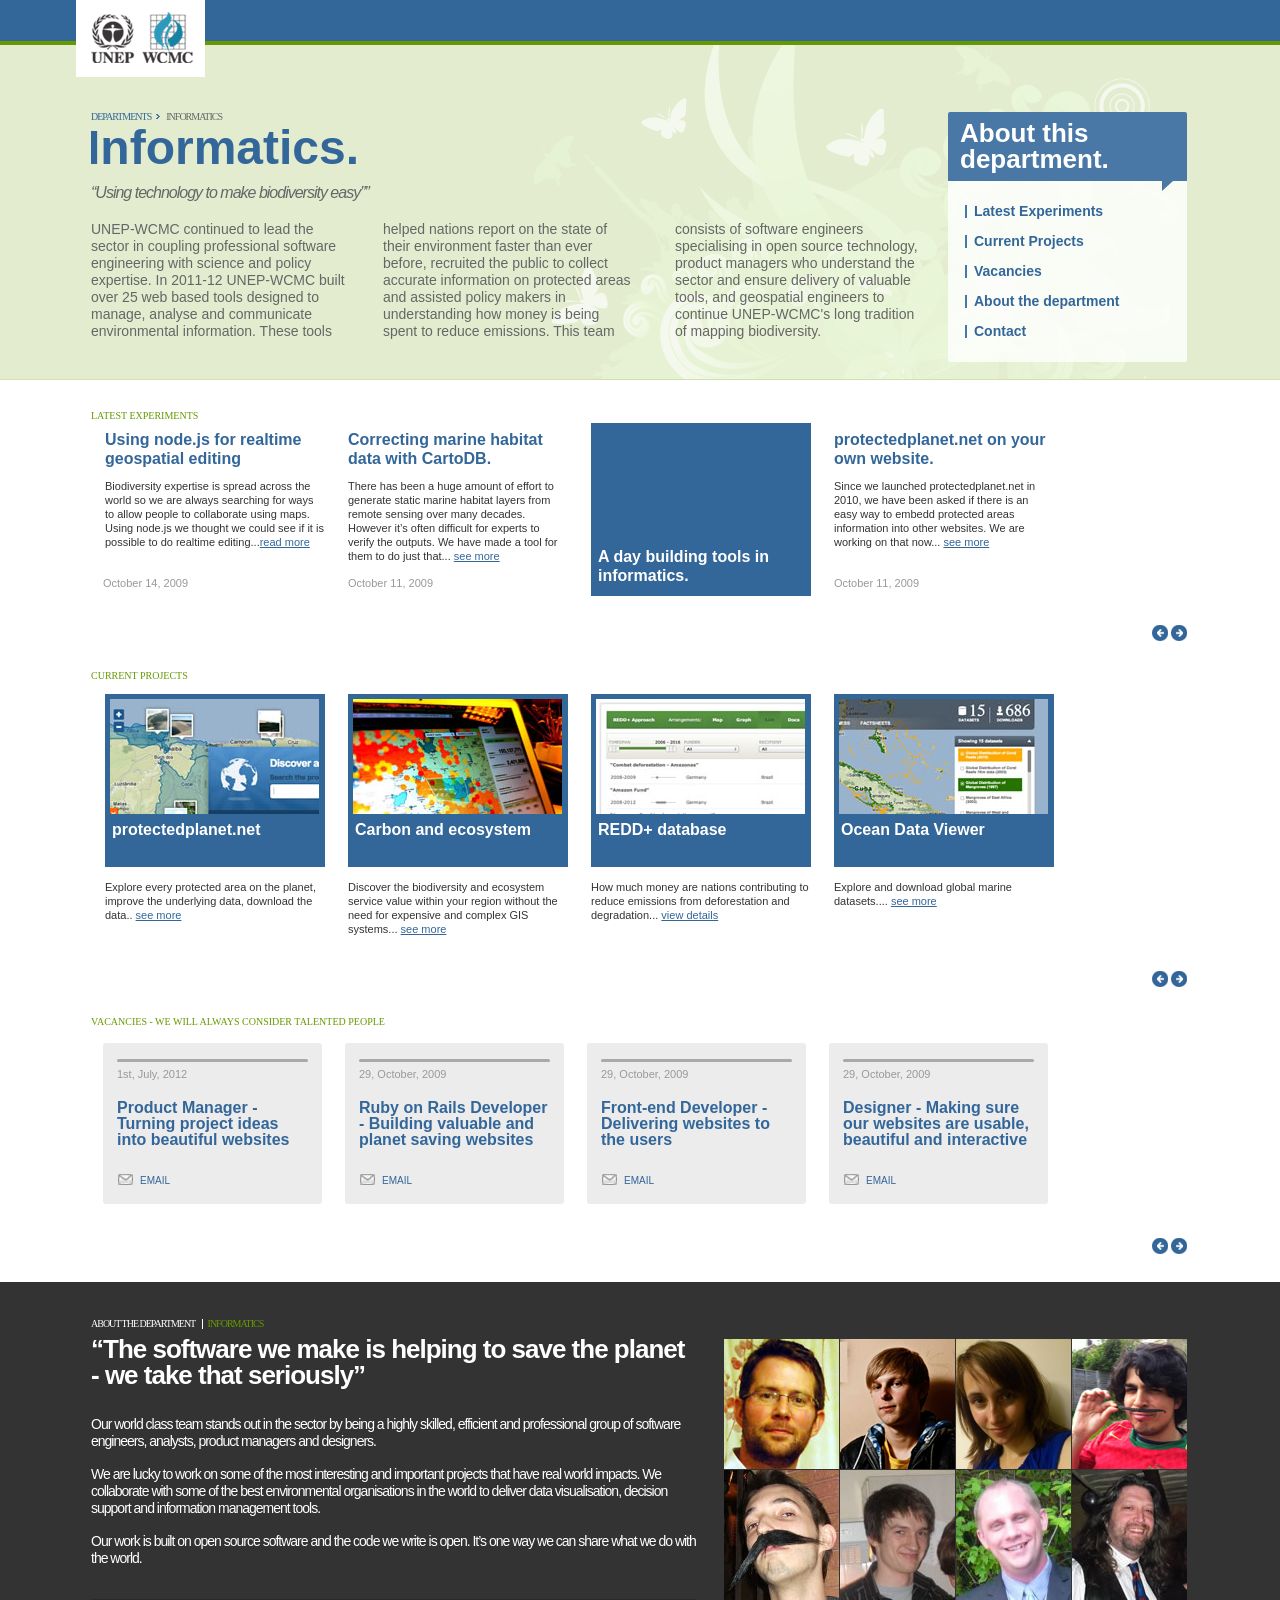
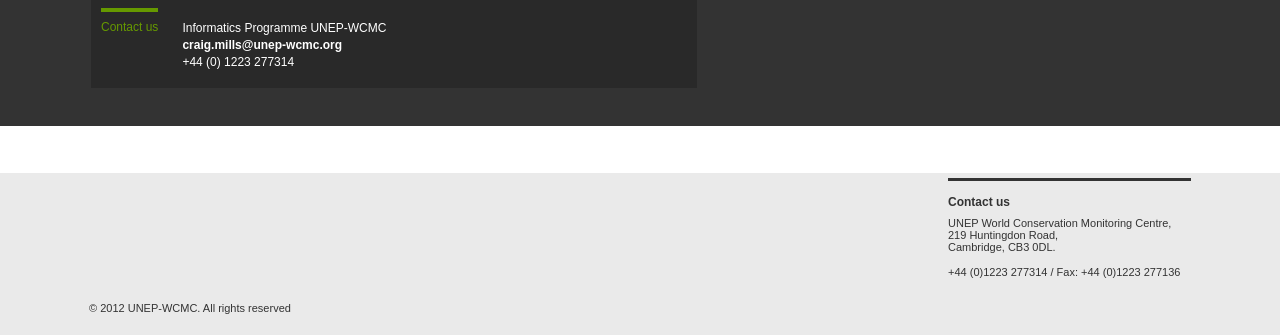
==== commit cc58c12e: "removed deliberate design arrow" ====
--- a/index.html
+++ b/index.html
@@ -61,7 +61,7 @@
 								<h1>Informatics.</h1>
 								<blockquote>
 									<q>“Using technology to make biodiversity easy”” </q>
-									<!-- <cite>(E.O.Wilson)</cite -->>
+									<!-- <cite>(E.O.Wilson)</cite -->
 								</blockquote>
 								<div class="text-info"><span>UNEP-WCMC continued to lead the sector in coupling professional software engineering with science and policy expertise.  In 2011-12 UNEP-WCMC built over 25 web based tools designed to manage, analyse and communicate environmental information.  These tools helped nations report on the state of their environment faster than ever before, recruited the public to collect accurate information on protected areas and assisted policy makers in understanding how money is being spent to reduce emissions.  This team consists of software engineers specialising in open source technology, product managers who understand the sector and ensure delivery of valuable tools, and geospatial engineers to continue UNEP-WCMC's long tradition of mapping biodiversity.</span></div>
 							</div>
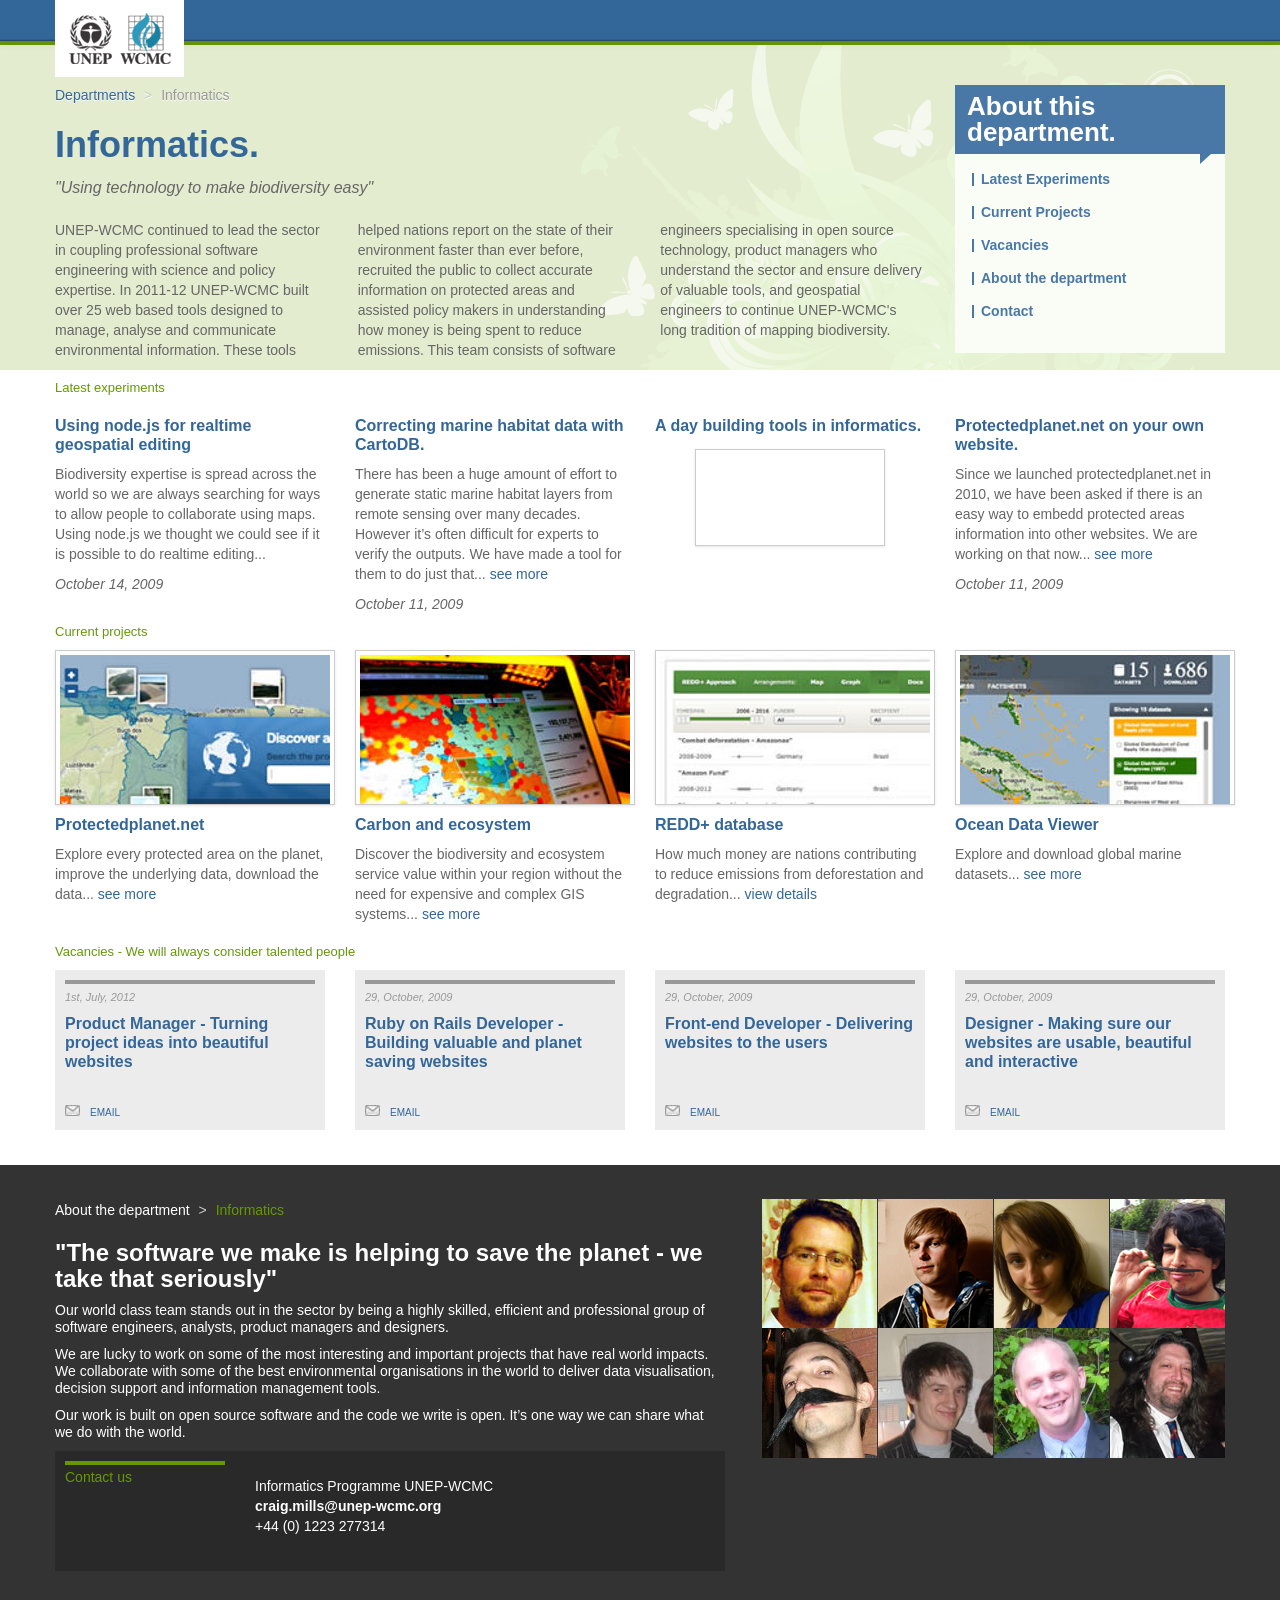
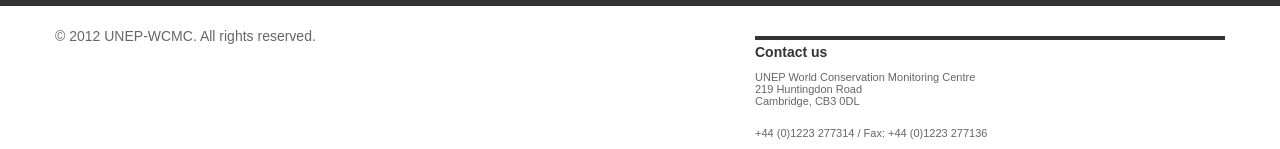
==== commit c2c73bce: "bootstrap version of the website" ====
--- a/index.html
+++ b/index.html
@@ -1,273 +1,241 @@
-<!DOCTYPE html>
-<html>
-<head>
-	<meta charset="utf-8">
-	<title>UNEP</title>
-	<link media="all" rel="stylesheet" href="css/all.css">
-	<script type="text/javascript" src="js/jquery-1.7.2.min.js"></script>
-	<script type="text/javascript" src="js/jquery.main.js"></script>
-	<!--[if IE]><script type="text/javascript" src="js/css3-multi-column.js"></script><![endif]-->
-</head>
-<body>
-	<!-- wrapper -->
-	<div id="wrapper">
-		<div class="w1">
-			<div class="w2">
-				<div class="w3">
-					<!-- header -->
-					<header id="header">
-						<!-- logotype -->
-						<h1 class="logo"><a href="#">UNEP WCMC</a></h1>
-						<!-- navigation 
-						<nav id="nav">
-							<ul>
-								<li><a href="#">home</a></li>
-								<li><a href="#">about</a></li>
-								<li class="active"><a href="#">departments</a></li>
-								<li><a href="#">publications</a></li>
-								<li><a href="#">contact</a></li>
-								<li><a href="#">search</a></li>
-							</ul>
-						</nav>-->
-					</header>
-					<!-- main -->
-					<div id="main">
-						<!-- main-block -->
-						<div class="main-block">
-							<!-- side-box -->
-							<div class="side-box">
-								<div class="heading">
-									<h2>About this department.</h2>
-								</div>
-								<!-- side-nav -->
-								<nav class="side-nav">
-									<ul>
-										<li><a href="#latest">Latest Experiments</a></li>
-										<li><a href="#projects">Current Projects</a></li>
-										<li><a href="#vacancies">Vacancies</a></li>
-										<li><a href="#team">About the department</a></li>
-										<li><a href="#contact">Contact</a></li>
-									</ul>
-								</nav>
-							</div>
-							<div class="text-holder">
-								<!-- breadcrumbs -->
-								<nav class="breadcrumbs">
-									<ul>
-										<li><a href="#">departments</a></li>
-										<li>informatics</li>
-									</ul>
-								</nav>
-								<h1>Informatics.</h1>
-								<blockquote>
-									<q>“Using technology to make biodiversity easy”” </q>
-									<!-- <cite>(E.O.Wilson)</cite -->
-								</blockquote>
-								<div class="text-info"><span>UNEP-WCMC continued to lead the sector in coupling professional software engineering with science and policy expertise.  In 2011-12 UNEP-WCMC built over 25 web based tools designed to manage, analyse and communicate environmental information.  These tools helped nations report on the state of their environment faster than ever before, recruited the public to collect accurate information on protected areas and assisted policy makers in understanding how money is being spent to reduce emissions.  This team consists of software engineers specialising in open source technology, product managers who understand the sector and ensure delivery of valuable tools, and geospatial engineers to continue UNEP-WCMC's long tradition of mapping biodiversity.</span></div>
-							</div>
-						</div>
-						<!-- gallery -->
-						<section class="gallery">
-							<h2 id="latest">latest experiments</h2>
-							<div class="mask">
-								<ul>
-									<li>
-										<h3><a href="#">Using node.js for realtime geospatial editing</a></h3>
-										<p>Biodiversity expertise is spread across the world so we are always searching for ways to allow people to collaborate using maps.  Using node.js we thought we could see if it is possible to do realtime editing...<a href="#">read more</a></p>
-										<em class="date">October 14, 2009</em>
-									</li>
-									<li>
-										<h3><a href="http://mangrove-validation.unepwcmc-005.vm.brightbox.net/">Correcting marine habitat data with CartoDB.</a></h3>
-										<p>There has been a huge amount of effort to generate static marine habitat layers from remote sensing over many decades.  However it’s often difficult for experts to verify the outputs.  We have made a tool for them to do just that... <a href="http://mangrove-validation.unepwcmc-005.vm.brightbox.net/">see more</a></p>
-										<em class="date">October 11, 2009</em>
-									</li>
-									<li>
-										<a href="#" class="link-box">
-										  <!-- <img src="images/img01.jpg" alt="image description" width="209" height="115" > -->
-										  <iframe src="http://player.vimeo.com/video/45499762" width="209px" height="115px" frameborder="0" webkitAllowFullScreen mozallowfullscreen allowFullScreen></iframe> 
-										  
-										  
-										  A day building tools in informatics.</a>
-									</li>
-									<li>
-										<h3><a href="http://protectedplanet.net/sites/Yellowstone_National_Park_Nps/widget">protectedplanet.net on your own website.</a></h3>
-										<p>Since we launched protectedplanet.net in 2010, we have been asked if there is an easy way to embedd protected areas information into other websites.  We are working on that now... <a href="http://protectedplanet.net/sites/Yellowstone_National_Park_Nps/widget">see more</a></p>
-										<em class="date">October 11, 2009</em>
-									</li>
-									
-								</ul>
-							</div>
-							<nav class="holder">
-								<div class="area">
-									<a href="#" class="prev">prev</a>
-									<a href="#" class="next">next</a>
-								</div>
-								<!-- <a href="#" class="more">more news</a>
-								                <a href="#" class="rss">subscribe</a> -->
-							</nav>
-						</section>
-						<!-- gallery style2 -->
-						<section class="gallery style2">
-							<h2 id="projects">current projects</h2>
-							<div class="mask">
-								<ul>
-									<li>
-										<a href="http://protectedplanet.net" class="link-box"><img src="images/pp.jpg" alt="image description" width="209" height="115" >protectedplanet.net  </a>
-										<p>Explore every protected area on the planet, improve the underlying data, download the data.. <a href="http://protectedplanet.net">see more</a></p>
-									</li>
-									<li>
-										<a href="http://viz-carbontool.appspot.com/" class="link-box"><img src="images/carbon.jpg" alt="image description" width="209" height="115" >Carbon and ecosystem</a>
-										<p>Discover the biodiversity and ecosystem service value within your region without the need for expensive and complex GIS systems... <a href="http://viz-carbontool.appspot.com/">see more</a></p>
-									</li>
-									<li>
-										<a href="http://reddplusdatabase.org/country_institutions/49" class="link-box"><img src="images/vrd.jpg" alt="image description" width="209" height="115" >REDD+ database</a>
-										<p>How much money are nations contributing to reduce emissions from deforestation and degradation... <a href="http://reddplusdatabase.org/country_institutions/49">view details</a></p>
-									</li>
-									<li>
-										<a href="http://data.unep-wcmc.org/" class="link-box"><img src="images/odv.jpg" alt="image description" width="209" height="115" >Ocean Data Viewer</a>
-										<p>Explore and download global marine datasets.... <a href="http://data.unep-wcmc.org/">see more</a></p>
-									</li>
-									
-								</ul>
-							</div>
-							<nav class="holder">
-								<div class="area">
-									<a href="#" class="prev">prev</a>
-									<a href="#" class="next">next</a>
-								</div>
-								<!-- <a href="#" class="more">more projects</a> -->
-							</nav>
-						</section>
-						<!-- gallery style3 -->
-						<section class="gallery style3">
-							<h2 id="vacancies">VACANCIES - we will always consider talented people</h2>
-							<div class="mask">
-								<ul>
-									<li>
-										<em class="date">1st, July, 2012</em>
-										<a href="#" class="publication">Product Manager - Turning project ideas into beautiful websites</a>
-										<a href="mailto:craig.mills@unep-wcmc.org" class="download mail">email</a>
-									</li>
-									<!-- <li>
-									                   <em class="date">17, October, 2009</em>
-									                   <a href="#" class="publication">Geospatial Developer - Making maps, performing analysis on the web </a>
-									                   <a href="#" class="download doc">doc 8 mb</a>
-									                 </li> -->
-									<li>
-										<em class="date">29, October, 2009</em>
-										<a href="#" class="publication">Ruby on Rails Developer - Building valuable and planet saving websites</a>
-										<a href="mailto:craig.mills@unep-wcmc.org" class="download mail">email</a>
-									</li>
-									<li>
-										<em class="date">29, October, 2009</em>
-										<a href="#" class="publication">Front-end Developer - Delivering websites to the users</a>
-										<a href="mailto:craig.mills@unep-wcmc.org" class="download mail">email</a>
-									</li>
-									<li>
-										<em class="date">29, October, 2009</em>
-										<a href="#" class="publication">Designer - Making sure our websites are usable, beautiful and interactive</a>
-										<a href="mailto:craig.mills@unep-wcmc.org" class="download mail">email</a>
-									</li>
-								</ul>
-							</div>
-							<nav class="holder">
-								<div class="area">
-									<a href="#" class="prev">prev</a>
-									<a href="#" class="next">next</a>
-								</div>
-								<!-- <a href="#" class="more">more publications</a> -->
-							</nav>
-						</section>
-						<!-- info-section -->
-						<section id="team" class="info-section">
-							<!-- visual-list -->
-							<ul class="visual-list">
-								<li>
-									<img src="images/craig.jpg" alt="image description" class="visual" width="115" height="130" >
-									<span class="text"><strong class="name">Craig Mills</strong>Head of Informatics</span>
-								</li>
-								<li>
-									<img src="images/james.png" alt="image description" class="visual" width="115" height="130" >
-									<span class="text"><strong class="name">James Cox</strong>Web Application Developer</span>
-								</li>
-								<li>
-									<img src="images/agnieszka.jpg" alt="image description" class="visual" width="115" height="130" >
-									<span class="text"><strong class="name">Agnieszka Figiel</strong>Rails Architect</span>
-								</li>
-								<li>
-									<img src="images/simao.png" alt="Simão Belchior de Castro" class="visual" width="115" height="130" >
-									<span class="text"><strong class="name">Simão Belchior</strong>Product Developer</span>
-								</li>
-								<li>
-									<img src="images/decio.jpg" alt="image description" class="visual" width="115" height="130" >
-									<span class="text"><strong class="name">Décio Ferreira</strong>Ruby Miner</span>
-								</li>
-								<li>
-									<img src="images/adam.jpg" alt="A photo of Adam Mulligan" class="visual" width="115" height="130" >
-									<span class="text"><strong class="name">Adam Mulligan</strong>Junior Architect</span>
-								</li>
-								<li>
-									<img src="images/stuart.jpg" alt="image description" class="visual" width="115" height="130" >
-									<span class="text"><strong class="name">Stuart Watson</strong>IT Support</span>
-								</li>
-								<li>
-									<img src="images/chris.jpg" alt="image description" class="visual" width="115" height="130" >
-									<span class="text"><strong class="name">Chris Graves</strong>IT Support</span>
-								</li>
-							</ul>
-							<article class="text-holder">
-								<div class="holder">
-									<span class="details">about the department <span class="mark">informatics</span></span>
-									<h2>“The software we make is helping to save the planet - we take that seriously”</h2>
-									<p>Our world class team stands out in the sector by being a highly skilled, efficient and professional group of software engineers, analysts, product managers and designers.  </p>
-
-                 <p> We are lucky to work on some of the most interesting and important projects that have real world impacts.   We collaborate with some of the best environmental organisations in the world to deliver data visualisation, decision support and information management tools.</p>
-
-                  <p>Our work is built on open source software and the code we write is open.   It’s one  way we can share what we do with the world.</p>
-								</div>
-								<div id="contact" class="contact-box">
-									<strong class="heading">Contact us</strong>
-									<ul class="contact-info">
-										<li>Informatics Programme UNEP-WCMC</li>
-										<li><a href="mailto:craig.mills@unep-wcmc.org">craig.mills@unep-wcmc.org</a></li>
-										<li>+44 (0) 1223 277314</li>
-									</ul>
-								</div>
-							</article>
-						</section>
-					</div>
-					<!-- footer -->
-					<footer id="footer">
-						<div class="holder">
-							<!-- contact-column -->
-							<div class="contact-column">
-								<h3>Contact us</h3>
-								<address>UNEP World Conservation Monitoring Centre, 219 Huntingdon Road, <br>Cambridge, CB3 0DL.</address>
-								<p>+44 (0)1223 277314 / Fax: +44 (0)1223 277136</p>
-							</div>
-							<div class="frame">
-								<!-- <strong class="heading">Departments <br>&raquo;</strong>
-								                <ul class="list">
-								                  <li><a href="#">Ecosystem Asessment </a></li>
-								                  <li><a href="#">Critical Ecosystems</a></li>
-								                  <li class="active"><a href="#">Biodiversity</a></li>
-								                  <li><a href="#">Parks &amp; Protected Areas</a></li>
-								                  <li><a href="#">Climate Change</a></li>
-								                  <li><a href="#">Species Information</a></li>
-								                </ul> -->
-							</div>
-						</div>
-						<p>&copy; 2012 UNEP-WCMC. All rights reserved</p>
-						<!-- links -->
-						<!-- <ul class="links">
-						              <li><a href="#">FAQs</a></li>
-						              <li><a href="#">Jobs</a></li>
-						              <li><a href="#">Site Map</a></li>
-						            </ul> -->
-					</footer>
-				</div>
-			</div>
-		</div>
-	</div>
-</body>
-</html>
+<!DOCTYPE html>
+<html lang="en">
+  <head>
+    <meta charset="utf-8">
+    <title>UNEP-WCMC</title>
+    <meta name="viewport" content="width=device-width, initial-scale=1.0">
+    <meta name="description" content="UNEP">
+    <meta name="author" content="UNEP">
+
+    <!-- Le styles -->
+    <link href="css/bootstrap.min.css" rel="stylesheet">
+    <link href="css/application.css" rel="stylesheet">
+    <link href="css/bootstrap-responsive.min.css" rel="stylesheet">
+
+    <!-- Le HTML5 shim, for IE6-8 support of HTML5 elements -->
+    <!--[if lt IE 9]>
+      <script src="http://html5shim.googlecode.com/svn/trunk/html5.js"></script>
+    <![endif]-->
+
+    <script src="js/jquery.js" type="text/javascript"></script>
+    <script src="js/application.js" type="text/javascript"></script>
+
+    <!-- Le fav and touch icons -->
+    <link rel="shortcut icon" href="ico/favicon.ico">
+    <link rel="apple-touch-icon-precomposed" sizes="144x144" href="ico/apple-touch-icon-144-precomposed.png">
+    <link rel="apple-touch-icon-precomposed" sizes="114x114" href="ico/apple-touch-icon-114-precomposed.png">
+    <link rel="apple-touch-icon-precomposed" sizes="72x72" href="ico/apple-touch-icon-72-precomposed.png">
+    <link rel="apple-touch-icon-precomposed" href="ico/apple-touch-icon-57-precomposed.png">
+  </head>
+  <body>
+    <div class="navbar navbar-fixed-top">
+      <div class="navbar-inner">
+        <div class="container">
+          <a class="brand" href="."><span>UNEP-WCMC</span></a>
+        </div>
+      </div>
+    </div>
+
+    <div class="header">
+      <section class="container">
+        <div class="row">
+          <div class="span9">
+            <ul class="breadcrumb">
+              <li><a href="#">Departments</a> <span class="divider">&gt;</span></li>
+              <li class="active">Informatics</li>
+            </ul>
+            <h1>Informatics.</h1>
+            <blockquote>
+              <p>"Using technology to make biodiversity easy"</p>
+              <!-- <cite>(E.O.Wilson)</cite> -->
+            </blockquote>
+            <p class="introduction">UNEP-WCMC continued to lead the sector in coupling professional software engineering with science and policy expertise.  In 2011-12 UNEP-WCMC built over 25 web based tools designed to manage, analyse and communicate environmental information.  These tools helped nations report on the state of their environment faster than ever before, recruited the public to collect accurate information on protected areas and assisted policy makers in understanding how money is being spent to reduce emissions.  This team consists of software engineers specialising in open source technology, product managers who understand the sector and ensure delivery of valuable tools, and geospatial engineers to continue UNEP-WCMC's long tradition of mapping biodiversity.</p>
+          </div>
+          <div class="span3 side-box">
+            <h2>About this department.</h2>
+            <nav>
+              <ul class="unstyled">
+                <li><a href="#latest">Latest Experiments</a></li>
+                <li><a href="#projects">Current Projects</a></li>
+                <li><a href="#vacancies">Vacancies</a></li>
+                <li><a href="#team">About the department</a></li>
+                <li><a href="#contact">Contact</a></li>
+              </ul>
+            </nav>
+          </div>
+        </div>
+      </section>
+    </div>
+
+    <div id="main" class="container">
+      <section id="latest">
+        <h1>Latest experiments</h1>
+        <div class="row">
+          <article class="span3">
+            <h3><a href="#">Using node.js for realtime geospatial editing</a></h3>
+            <p>Biodiversity expertise is spread across the world so we are always searching for ways to allow people to collaborate using maps.  Using node.js we thought we could see if it is possible to do realtime editing...</p>
+            <em class="date">October 14, 2009</em>
+          </article>
+          <article class="span3">
+            <h3><a href="http://mangrove-validation.unepwcmc-005.vm.brightbox.net/">Correcting marine habitat data with CartoDB.</a></h3>
+            <p>There has been a huge amount of effort to generate static marine habitat layers from remote sensing over many decades.  However it’s often difficult for experts to verify the outputs.  We have made a tool for them to do just that... <a href="http://mangrove-validation.unepwcmc-005.vm.brightbox.net/">see more</a></p>
+            <em class="date">October 11, 2009</em>
+          </article>
+          <article class="span3">
+            <h3><a href="#">A day building tools in informatics.</a></h3>
+            <figure class="img-polaroid">
+              <iframe src="http://player.vimeo.com/video/45499762?title=0&amp;byline=0&amp;portrait=0" width="200" height="95" frameborder="0"></iframe>
+            </figure>
+          </article>
+          <article class="span3">
+            <h3><a href="http://protectedplanet.net/sites/Yellowstone_National_Park_Nps/widget">Protectedplanet.net on your own website.</a></h3>
+            <p>Since we launched protectedplanet.net in 2010, we have been asked if there is an easy way to embedd protected areas information into other websites.  We are working on that now... <a href="http://protectedplanet.net/sites/Yellowstone_National_Park_Nps/widget">see more</a></p>
+            <em class="date">October 11, 2009</em>
+          </article>
+        </div>
+      </section>
+
+      <section id="projects">
+        <h1>Current projects</h1>
+        <div class="row">
+          <article class="span3">
+            <a class="thumb" href="http://protectedplanet.net/"><img src="img/pp.jpg" alt="Protected Planet" class="img-polaroid" /></a>
+            <h3><a href="http://protectedplanet.net/">Protectedplanet.net</a></h3>
+            <p>
+              Explore every protected area on the planet, improve the underlying data, download the data...
+              <a href="http://protectedplanet.net/">see more</a>
+            </p>
+          </article>
+          <article class="span3">
+            <a class="thumb" href="http://viz-carbontool.appspot.com/"><img src="img/carbon.jpg" alt="Carbon and ecosystem" class="img-polaroid" /></a>
+            <h3><a href="http://viz-carbontool.appspot.com/">Carbon and ecosystem</a></h3>
+            <p>
+              Discover the biodiversity and ecosystem service value within your region without the need for expensive and complex GIS systems...
+              <a href="http://viz-carbontool.appspot.com/">see more</a>
+            </p>
+          </article>
+          <article class="span3">
+            <a class="thumb" href="http://reddplusdatabase.org/country_institutions/49"><img src="img/vrd.jpg" alt="REDD+ database" class="img-polaroid" /></a>
+            <h3><a href="http://reddplusdatabase.org/country_institutions/49">REDD+ database</a></h3>
+            <p>
+              How much money are nations contributing to reduce emissions from deforestation and degradation...
+              <a href="http://reddplusdatabase.org/country_institutions/49">view details</a>
+            </p>
+          </article>
+          <article class="span3">
+            <a class="thumb" href="http://data.unep-wcmc.org/"><img src="img/odv.jpg" alt="Ocean Data Viewer" class="img-polaroid" /></a>
+            <h3><a href="http://data.unep-wcmc.org/">Ocean Data Viewer</a></h3>
+            <p>
+              Explore and download global marine datasets...
+              <a href="http://data.unep-wcmc.org/">see more</a>
+            </p>
+          </article>
+        </div>
+      </section>
+
+      <section id="vacancies">
+        <h1>Vacancies - We will always consider talented people</h1>
+        <div class="row">
+          <article class="span3">
+            <em class="date">1st, July, 2012</em>
+            <h3><a href="#">Product Manager - Turning project ideas into beautiful websites</a></h3>
+            <a href="mailto:craig.mills@unep-wcmc.org" class="mail">email</a>
+          </article>
+          <article class="span3">
+            <em class="date">29, October, 2009</em>
+            <h3><a href="#">Ruby on Rails Developer - Building valuable and planet saving websites</a></h3>
+            <a href="mailto:craig.mills@unep-wcmc.org" class="mail">email</a>
+          </article>
+          <article class="span3">
+            <em class="date">29, October, 2009</em>
+            <h3><a href="#">Front-end Developer - Delivering websites to the users</a></h3>
+            <a href="mailto:craig.mills@unep-wcmc.org" class="mail">email</a>
+          </article>
+          <article class="span3">
+            <em class="date">29, October, 2009</em>
+            <h3><a href="#">Designer - Making sure our websites are usable, beautiful and interactive</a></h3>
+            <a href="mailto:craig.mills@unep-wcmc.org" class="mail">email</a>
+          </article>
+        </div>
+      </section>
+    </div>
+    <div id="team" class="about-department">
+      <div class="container">
+        <section class="row">
+          <div class="span7 informatics">
+            <ul class="breadcrumb">
+              <li><a href="#">About the department</a> <span class="divider">&gt;</span></li>
+              <li class="active">Informatics</li>
+            </ul>
+            <h3>"The software we make is helping to save the planet - we take that seriously"</h3>
+            <p>Our world class team stands out in the sector by being a highly skilled, efficient and professional group of software engineers, analysts, product managers and designers.  </p>
+            <p> We are lucky to work on some of the most interesting and important projects that have real world impacts.   We collaborate with some of the best environmental organisations in the world to deliver data visualisation, decision support and information management tools.</p>
+            <p>Our work is built on open source software and the code we write is open.   It’s one  way we can share what we do with the world.</p>
+
+            <div id="contact" class="row contact-box">
+              <div class="span2">
+                <p class="heading">Contact us</p>
+              </div>
+              <div class="span5">
+                <ul class="unstyled contact-info">
+                  <li>Informatics Programme UNEP-WCMC</li>
+                  <li><a href="mailto:craig.mills@unep-wcmc.org">craig.mills@unep-wcmc.org</a></li>
+                  <li>+44 (0) 1223 277314</li>
+                </ul>
+              </div>
+            </div>
+          </div>
+          <div class="span5 team">
+            <ul class="unstyled">
+              <li>
+                <img src="img/craig.jpg" alt="Craig Mills" width="115" height="130" >
+                <span class="text"><span class="name">Craig Mills</span> Head of Informatics</span>
+              </li>
+              <li>
+                <img src="img/james.png" alt="James Cox" width="115" height="130" >
+                <span class="text"><span class="name">James Cox</span> Web Application Developer</span>
+              </li>
+              <li>
+                <img src="img/agnieszka.jpg" alt="Agnieszka Figiel" width="115" height="130" >
+                <span class="text"><span class="name">Agnieszka Figiel</span> Rails Architect</span>
+              </li>
+              <li>
+                <img src="img/simao.png" alt="Simão Belchior de Castro" width="115" height="130" >
+                <span class="text"><span class="name">Simão Belchior</span> Product Developer</span>
+              </li>
+              <li>
+                <img src="img/decio.jpg" alt="Décio Ferreira" width="115" height="130" >
+                <span class="text"><span class="name">Décio Ferreira</span> Ruby Miner</span>
+              </li>
+              <li>
+                <img src="img/adam.jpg" alt="Adam Mulligan" width="115" height="130" >
+                <span class="text"><span class="name">Adam Mulligan</span> Junior Architect</span>
+              </li>
+              <li>
+                <img src="img/stuart.jpg" alt="Stuart Watson" width="115" height="130" >
+                <span class="text"><span class="name">Stuart Watson</span> IT Support</span>
+              </li>
+              <li>
+                <img src="img/chris.jpg" alt="Chris Graves" width="115" height="130" >
+                <span class="text"><span class="name">Chris Graves</span> IT Support</span>
+              </li>
+            </ul>
+          </div>
+        </section>
+      </div>
+    </div>
+
+    <div class="container">
+      <footer class="row">
+        <div class="span7">
+          <p>&copy; 2012 UNEP-WCMC. All rights reserved.</p>
+        </div>
+        <div class="span5 contact-us">
+          <h3>Contact us</h3>
+          <address>UNEP World Conservation Monitoring Centre<br />219 Huntingdon Road<br />Cambridge, CB3 0DL</address>
+          <p class="phone">+44 (0)1223 277314 / Fax: +44 (0)1223 277136</p>
+        </div>
+      </footer>
+    </div>
+  </body>
+</html>
--- a/css/application.css
+++ b/css/application.css
@@ -0,0 +1,420 @@
+/* Twitter bootstrap variables
+ * ===========================
+ * @textColor: #666
+ * @linkColor: #369
+ * @linkColorHover: #369
+ * @headingsColor: #369
+ * @navbarBackground: #369
+ * @navbarBackgroundHighlight: 369
+ */
+
+div.navbar {
+  position: relative;
+  border-bottom: 4px solid #690;
+}
+
+.navbar .brand {
+  position: absolute;
+  background: #FFF url(../img/logo.png) no-repeat center center;
+  height: 57px;
+  width: 89px;
+  margin-left: 0;
+}
+
+.navbar .brand span {
+  display: none;
+}
+
+.header {
+  background-color: #E3ECCF;
+}
+
+.header .container {
+  background-image: url(../img/bg-header.png);
+  background-repeat: no-repeat;
+  background-position: bottom right;
+
+  padding-top: 40px;
+}
+
+.header .introduction {
+  column-count: 3;
+  column-gap: 38px;
+  -webkit-column-count: 3;
+  -webkit-column-gap: 38px;
+  -moz-column-count: 3;
+  -moz-column-gap: 38px;
+}
+
+.header .side-box {
+  background-color: #FAFCF6;
+}
+
+.header .side-box h2 {
+  background-color: #4978A6;
+  color: #fff;
+
+  position: relative;
+  padding: 8px 12px 9px;
+  margin-top: 0;
+
+  font-size: 26px;
+  line-height: 26px;
+}
+
+.header .side-box h2::after {
+  content: '';
+  position: absolute;
+  border-top: 10px solid transparent;
+  border-bottom: 10px solid transparent;
+  border-left: 11px solid #4978A6;
+  bottom: -10px;
+  right: 14px;
+}
+
+.header .side-box ul {
+  padding: 5px 17px 9px 26px;
+}
+
+.header .side-box ul li {
+  position: relative;
+  padding-bottom: 13px;
+}
+
+.header .side-box ul li a {
+  color: #4978A6;
+  font-weight: bold;
+}
+
+.header .side-box ul li::before {
+  content: '';
+  position: absolute;
+  top: 4px;
+  left: -9px;
+  width: 2px;
+  height: 13px;
+  background: #4978A6;
+}
+
+#main h1 {
+  font-size: 13px;
+  line-height: 16px;
+  color: #690;
+  font-weight: normal;
+}
+
+#main article h3 {
+  font-size: 16px;
+  line-height: 19px;
+}
+
+#main article h3 a {
+  color: #369;
+}
+
+#main article .img-polaroid {
+  padding-bottom: 0;
+}
+
+#vacancies {
+  margin-bottom: 35px;
+}
+
+#vacancies article {
+  background-color: #ECECEC;
+  padding-top: 10px;
+  min-height: 150px;
+  position: relative;
+}
+
+#vacancies article h3 {
+  margin-bottom: 35px;
+}
+
+#vacancies article > * {
+  margin: 0 10px;
+}
+
+#vacancies article .date {
+  border-top: 4px solid #999;
+  display: block;
+  color: #999;
+  font-size: 11px;
+  line-height: 14px;
+  padding: 6px 0 10px;
+}
+
+#vacancies article .mail {
+  padding: 16px 0 10px;
+  display: block;
+  font-size: 10px;
+  line-height: 14px;
+  text-transform: uppercase;
+  position: absolute;
+  bottom: 0;
+}
+
+#vacancies article .mail::before {
+  content: '';
+  background: url(../img/ico-email.jpg);
+  display: inline-block;
+  margin-right: 10px;
+  height: 11px;
+  width: 15px;
+}
+
+.about-department {
+  background-color: #333;
+  color: #fff;
+  padding-top: 35px;
+  padding-bottom: 15px;
+}
+
+.about-department h3, .about-department a {
+  color: #fff;
+}
+
+.about-department .breadcrumb li {
+  text-shadow: none;
+  color: #690;
+}
+
+.about-department .informatics p {
+  font-size: 14px;
+  line-height: 17px;
+}
+
+.about-department .informatics h3 {
+  line-height: 26px;
+}
+
+.about-department .informatics .contact-box {
+  background: #292929;
+  margin-left: 0;
+  margin-bottom: 20px;
+}
+
+.about-department .informatics .contact-box div.span2 {
+  padding: 10px 0;
+}
+
+.about-department .informatics .contact-box div.span5 {
+  padding: 25px 0;
+}
+
+.about-department .informatics .contact-box div:first-child {
+  margin-left: 0;
+}
+
+.about-department .informatics .contact-box .heading {
+  padding-top: 4px;
+  margin-left: 10px;
+  border-top: 4px solid #690;
+  color: #690;
+}
+
+.about-department .informatics .contact-box a {
+  font-weight: bold;
+}
+
+.about-department .team ul {
+  width: 464px;
+  float: right;
+}
+
+.about-department .team ul li {
+  float: left;
+  margin-top: -1px;
+  margin-left: 1px;
+}
+
+.about-department .team ul li .name {
+  display: block;
+  font-weight: bold;
+  font-size: 14px;
+  line-height: 17px;
+}
+
+.about-department .team ul li .text {
+	background: #fdfdfd;
+	background-image: url([data-uri]);
+	background: -moz-linear-gradient(top,  #fdfdfd 0%, #f3f3f3 36%, #e1e1e1 79%, #dfdfdf 80%, #d8d8d8 100%);
+	background: -webkit-gradient(linear, left top, left bottom, color-stop(0%,#fdfdfd), color-stop(36%,#f3f3f3), color-stop(79%,#e1e1e1), color-stop(80%,#dfdfdf), color-stop(100%,#d8d8d8));
+	background: -webkit-linear-gradient(top,  #fdfdfd 0%,#f3f3f3 36%,#e1e1e1 79%,#dfdfdf 80%,#d8d8d8 100%);
+	background: -o-linear-gradient(top,  #fdfdfd 0%,#f3f3f3 36%,#e1e1e1 79%,#dfdfdf 80%,#d8d8d8 100%);
+	background: -ms-linear-gradient(top,  #fdfdfd 0%,#f3f3f3 36%,#e1e1e1 79%,#dfdfdf 80%,#d8d8d8 100%);
+	background: linear-gradient(to bottom,  #fdfdfd 0%,#f3f3f3 36%,#e1e1e1 79%,#dfdfdf 80%,#d8d8d8 100%);
+
+	position: absolute;
+	top: -7px;
+	left: -8px;
+	right: -9px;
+	z-index: 10;
+
+	color: #666;
+	padding: 142px 7px 12px;
+	display: none;
+
+	font-size: 12px;
+	line-height: 14px;
+	letter-spacing: -1px;
+}
+
+.about-department .team ul li:hover .text {
+  display: block;
+}
+
+.about-department .team ul li:hover {
+  position: relative;
+  z-index: 20;
+}
+
+.about-department .team ul li:hover img {
+  border-color: #999;
+  position: relative;
+  z-index: 15;
+}
+
+footer {
+  padding-top: 20px;
+}
+
+footer .contact-us h3 {
+  font-size: 14px;
+  line-height: 17px;
+  border-top: 4px solid #333;
+  padding-top: 4px;
+  color: #333;
+}
+
+footer .contact-us address {
+  font-size: 11px;
+  line-height: 12px;
+}
+
+footer .contact-us .phone {
+  font-size: 11px;
+  line-height: 12px;
+}
+
+.breadcrumb {
+  padding: 0;
+  background-color: transparent;
+}
+
+blockquote {
+  padding-left: 0;
+  border-left: 0;
+  font-style: italic;
+}
+
+@media (min-width: 980px) and (max-width: 1199px) {
+  .about-department .team ul {
+    width: 348px;
+  }
+}
+
+@media (min-width: 768px) and (max-width: 979px) {
+  .navbar.navbar-fixed-top {
+    margin-bottom: 0;
+  }
+  
+  .navbar.navbar-fixed-top .navbar-inner {
+    padding-top: 0;
+  }
+
+  .navbar.navbar-fixed-top .container {
+    width: 724px;
+  }
+
+  .about-department .team ul {
+    width: 232px;
+  }
+  
+  .header .side-box h2 {
+    font-size: 22px;
+    line-height: 22px;
+  }
+  
+  .header .side-box ul {
+    font-size: 12px;
+    line-height: 18px;
+  }
+}
+
+@media (max-width: 767px) {
+  .navbar.navbar-fixed-top {
+    margin-bottom: 0;
+  }
+  
+  .navbar.navbar-fixed-top .navbar-inner {
+    padding-top: 0;
+  }
+
+  .navbar.navbar-fixed-top .container {
+    margin-left: 20px;
+    margin-right: 20px;
+  }
+
+  .header {
+    margin-left: -20px;
+    margin-right: -20px;
+  }
+
+  .header .container {
+    padding-left: 20px;
+    padding-right: 20px;
+  }
+  .header .introduction {
+    column-count: 1;
+    -webkit-column-count: 1;
+    -moz-column-count: 1;
+  }
+
+  .about-department {
+    margin-left: -20px;
+    margin-right: -20px;
+  }
+  
+  .about-department .container {
+    padding-left: 20px;
+    padding-right: 20px;
+  }
+
+  .about-department .informatics .contact-box div.span2 {
+    padding: 20px 0 0;
+  }
+
+  .about-department .informatics .contact-box .heading {
+    display: inline;
+  }
+
+  .about-department .informatics .contact-box div.span5 {
+    padding-left: 10px;
+  }
+  
+  .about-department .team ul {
+    float: none;
+    width: 348px;
+    margin: 0 auto;
+  }
+}
+
+@media (min-width: 600px) and (max-width: 767px) {
+  #main article {
+    clear: both;
+    float: left;
+    margin-bottom: 15px;
+  }
+
+  #main article .thumb {
+    float: left;
+    margin-right: 10px;
+  }
+}
+
+@media (max-width: 385px) {
+  .about-department .team ul {
+    width: 232px;
+  }
+}
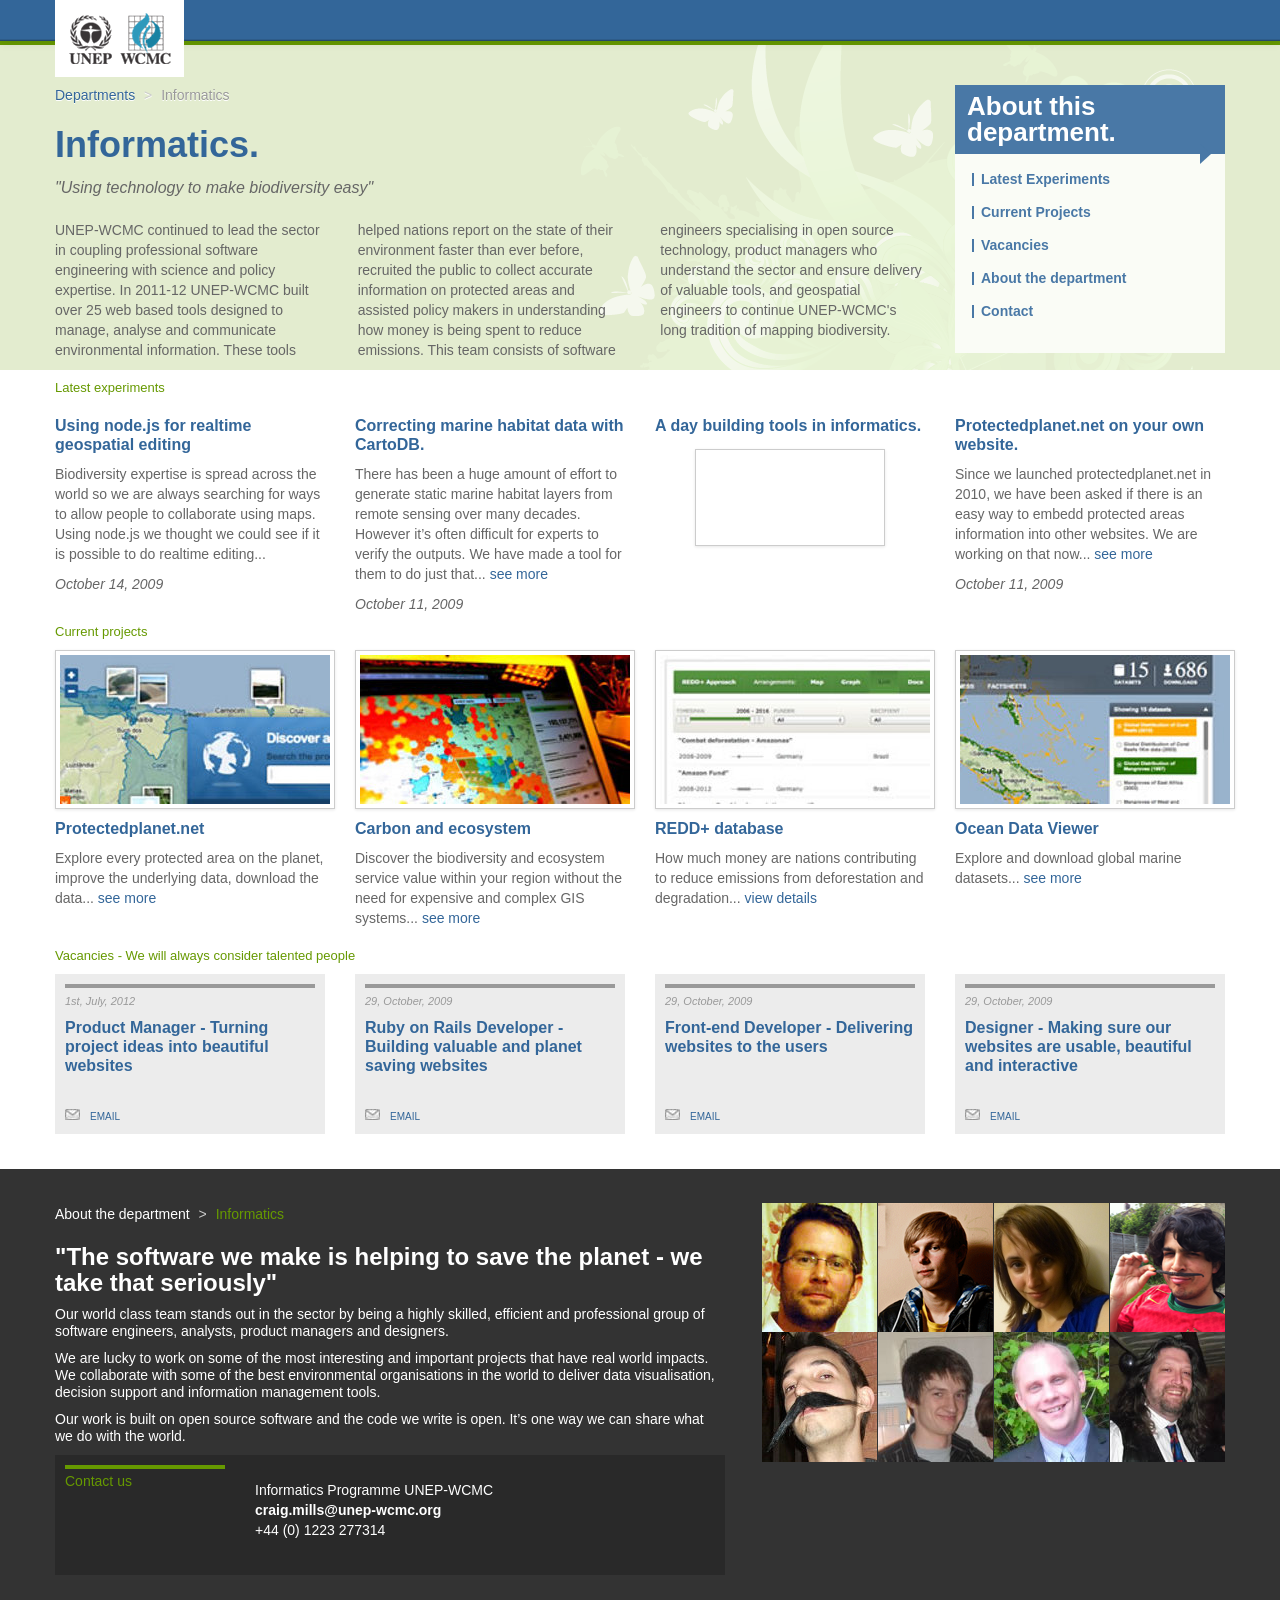
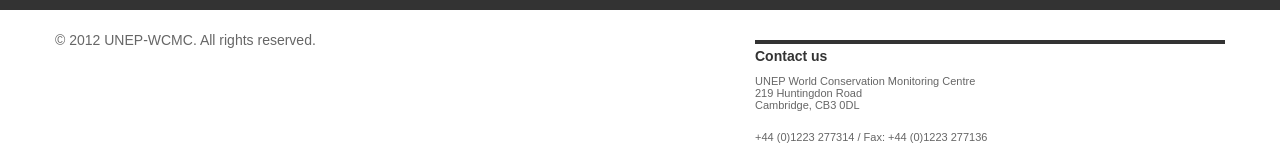
==== commit feb5b90d: "trying to fix iphone scale" ====
--- a/index.html
+++ b/index.html
@@ -2,8 +2,9 @@
 <html lang="en">
   <head>
     <meta charset="utf-8">
+    <meta http-equiv="X-UA-Compatible" content="IE=edge,chrome=1">
     <title>UNEP-WCMC</title>
-    <meta name="viewport" content="width=device-width, initial-scale=1.0">
+    <meta name="viewport" content="width=device-width, initial-scale=1, maximum-scale=1">
     <meta name="description" content="UNEP">
     <meta name="author" content="UNEP">
 
--- a/css/application.css
+++ b/css/application.css
@@ -112,7 +112,7 @@
   color: #369;
 }
 
-#main article .img-polaroid {
+#main article figure.img-polaroid {
   padding-bottom: 0;
 }
 
@@ -365,10 +365,16 @@
     padding-left: 20px;
     padding-right: 20px;
   }
+
   .header .introduction {
     column-count: 1;
     -webkit-column-count: 1;
     -moz-column-count: 1;
+  }
+
+  #main article .thumb {
+    text-align: center;
+    display: block;
   }
 
   .about-department {
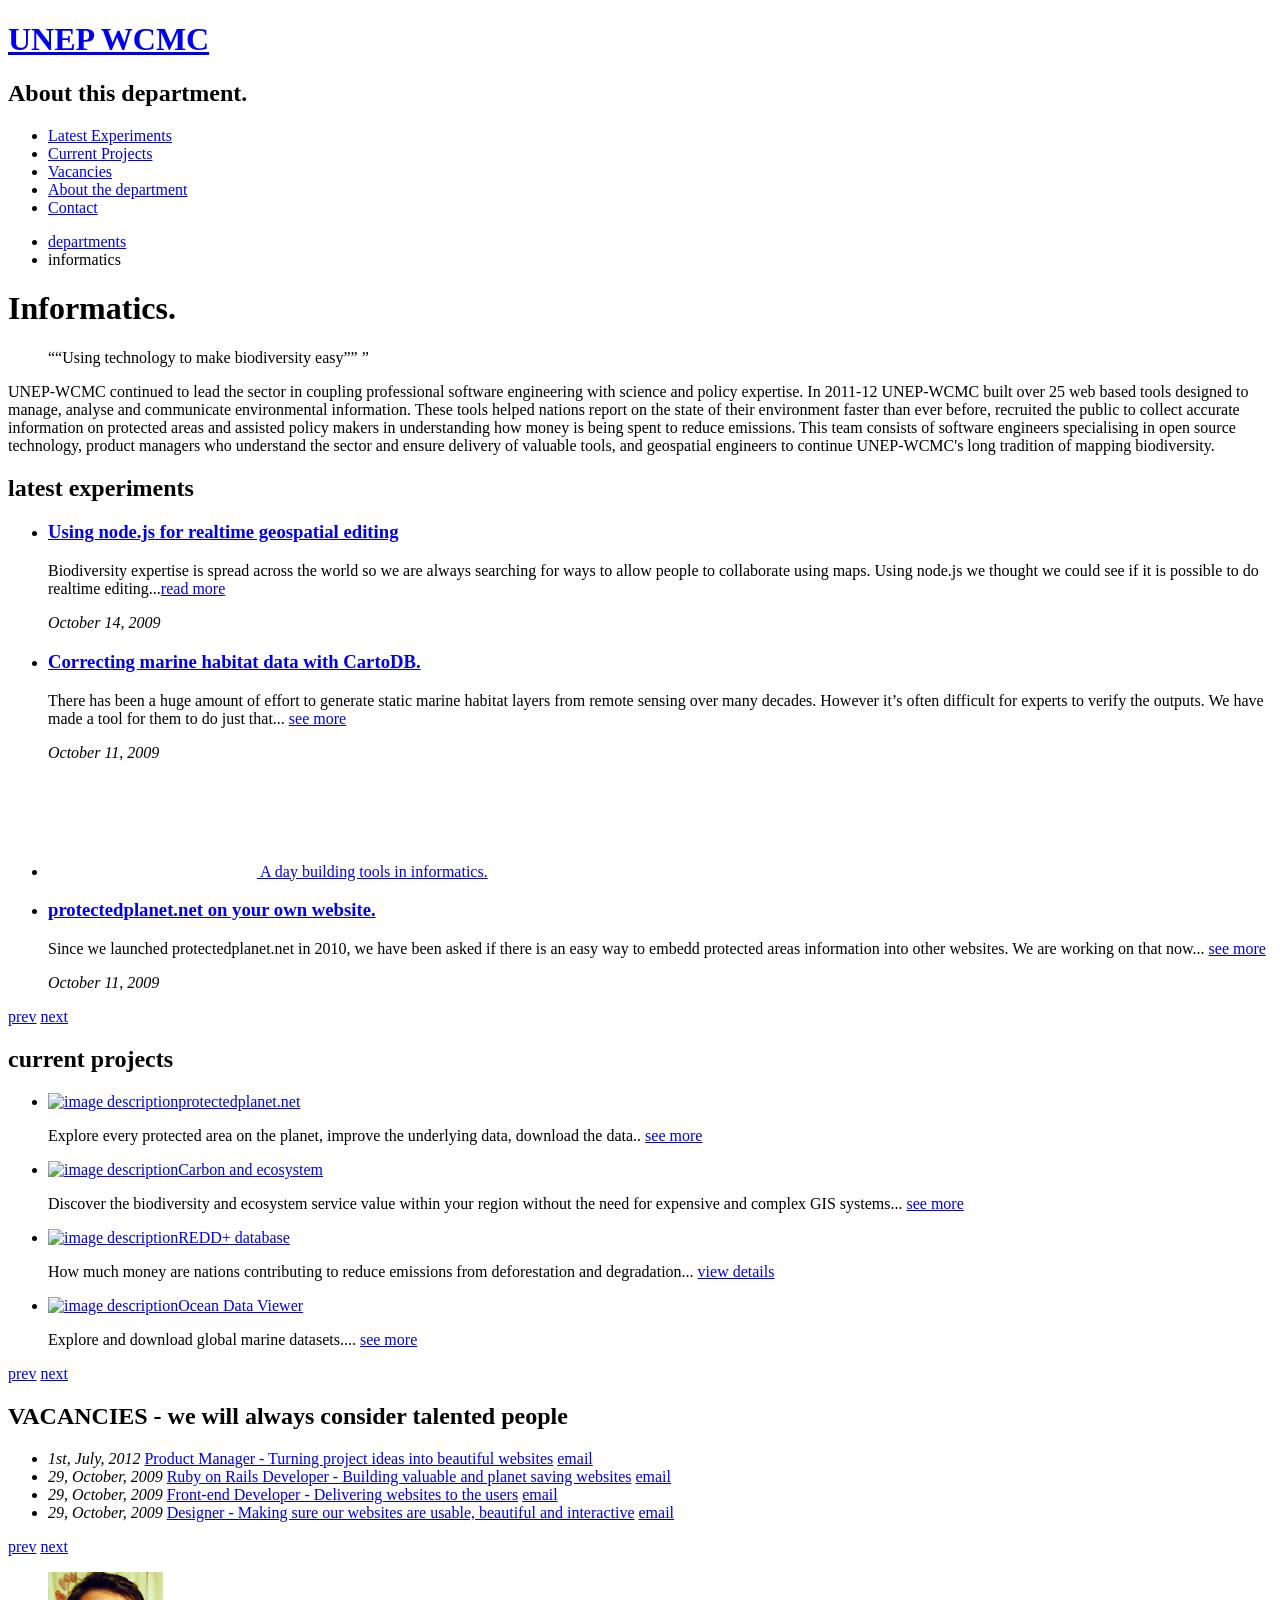
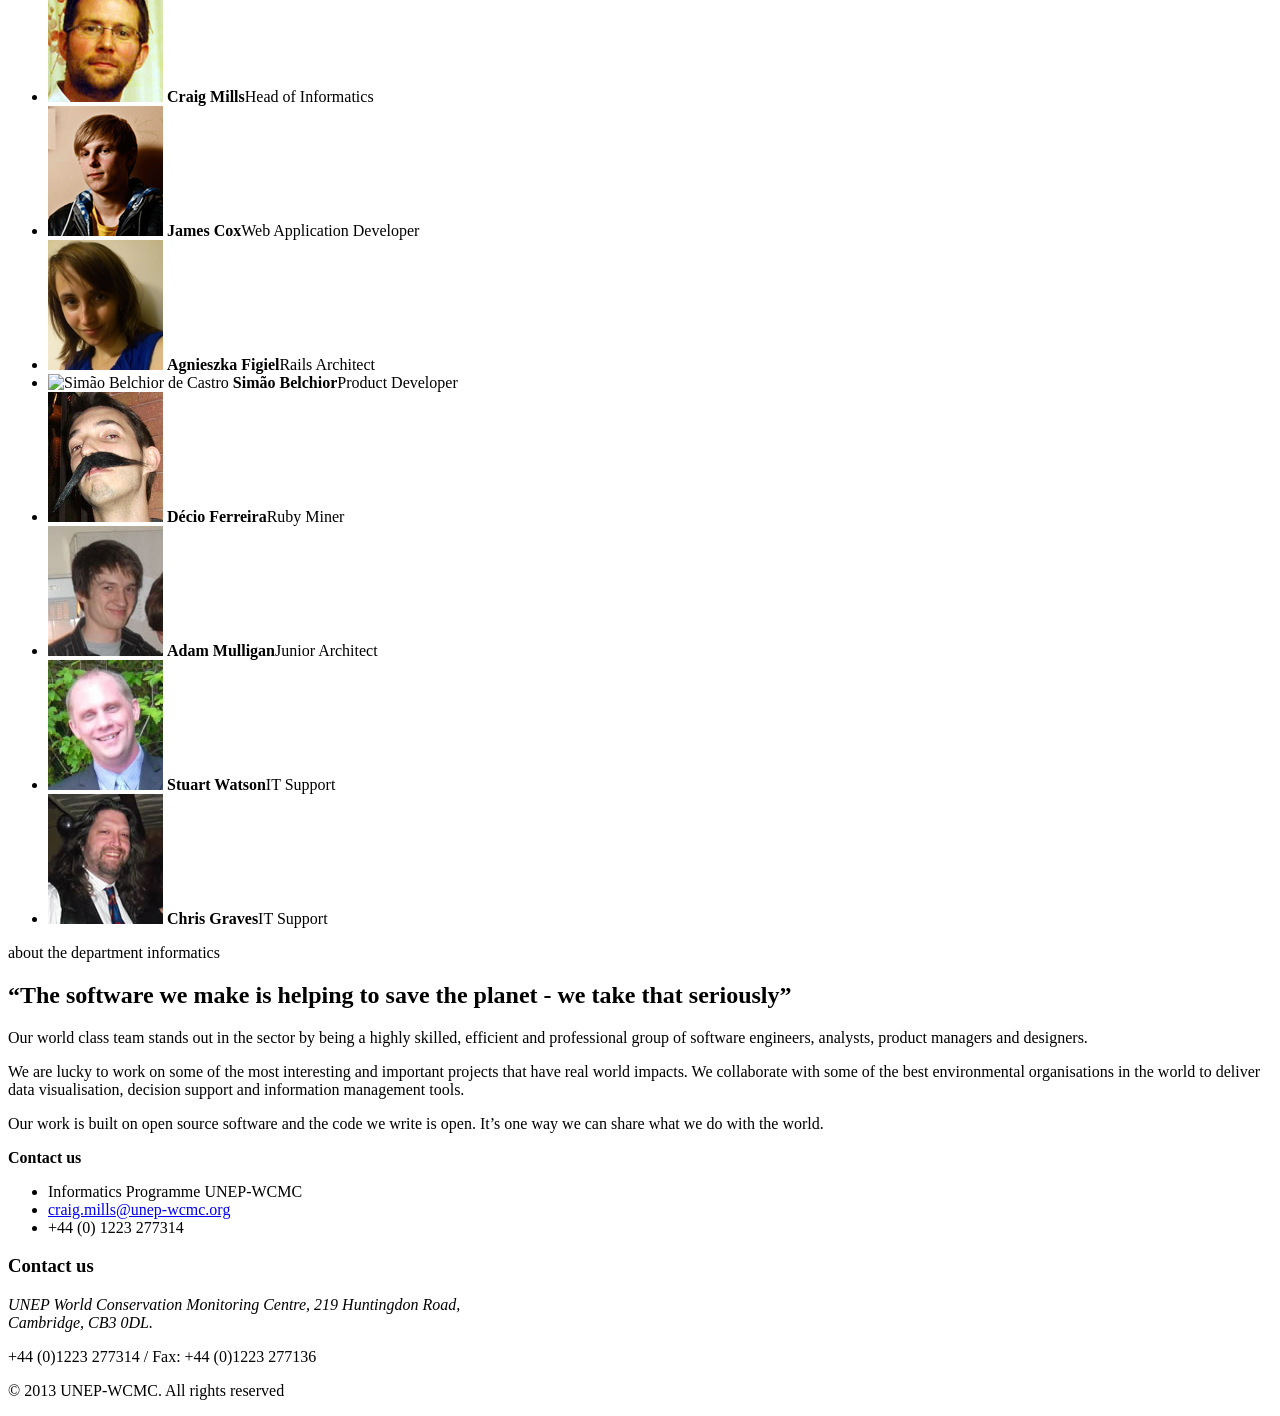
==== commit 5bfba361: "updated copyright to 2013" ====
--- a/index.html
+++ b/index.html
@@ -1,242 +1,273 @@
-<!DOCTYPE html>
-<html lang="en">
-  <head>
-    <meta charset="utf-8">
-    <meta http-equiv="X-UA-Compatible" content="IE=edge,chrome=1">
-    <title>UNEP-WCMC</title>
-    <meta name="viewport" content="width=device-width, initial-scale=1, maximum-scale=1">
-    <meta name="description" content="UNEP">
-    <meta name="author" content="UNEP">
-
-    <!-- Le styles -->
-    <link href="css/bootstrap.min.css" rel="stylesheet">
-    <link href="css/application.css" rel="stylesheet">
-    <link href="css/bootstrap-responsive.min.css" rel="stylesheet">
-
-    <!-- Le HTML5 shim, for IE6-8 support of HTML5 elements -->
-    <!--[if lt IE 9]>
-      <script src="http://html5shim.googlecode.com/svn/trunk/html5.js"></script>
-    <![endif]-->
-
-    <script src="js/jquery.js" type="text/javascript"></script>
-    <script src="js/application.js" type="text/javascript"></script>
-
-    <!-- Le fav and touch icons -->
-    <link rel="shortcut icon" href="ico/favicon.ico">
-    <link rel="apple-touch-icon-precomposed" sizes="144x144" href="ico/apple-touch-icon-144-precomposed.png">
-    <link rel="apple-touch-icon-precomposed" sizes="114x114" href="ico/apple-touch-icon-114-precomposed.png">
-    <link rel="apple-touch-icon-precomposed" sizes="72x72" href="ico/apple-touch-icon-72-precomposed.png">
-    <link rel="apple-touch-icon-precomposed" href="ico/apple-touch-icon-57-precomposed.png">
-  </head>
-  <body>
-    <div class="navbar navbar-fixed-top">
-      <div class="navbar-inner">
-        <div class="container">
-          <a class="brand" href="."><span>UNEP-WCMC</span></a>
-        </div>
-      </div>
-    </div>
-
-    <div class="header">
-      <section class="container">
-        <div class="row">
-          <div class="span9">
-            <ul class="breadcrumb">
-              <li><a href="#">Departments</a> <span class="divider">&gt;</span></li>
-              <li class="active">Informatics</li>
-            </ul>
-            <h1>Informatics.</h1>
-            <blockquote>
-              <p>"Using technology to make biodiversity easy"</p>
-              <!-- <cite>(E.O.Wilson)</cite> -->
-            </blockquote>
-            <p class="introduction">UNEP-WCMC continued to lead the sector in coupling professional software engineering with science and policy expertise.  In 2011-12 UNEP-WCMC built over 25 web based tools designed to manage, analyse and communicate environmental information.  These tools helped nations report on the state of their environment faster than ever before, recruited the public to collect accurate information on protected areas and assisted policy makers in understanding how money is being spent to reduce emissions.  This team consists of software engineers specialising in open source technology, product managers who understand the sector and ensure delivery of valuable tools, and geospatial engineers to continue UNEP-WCMC's long tradition of mapping biodiversity.</p>
-          </div>
-          <div class="span3 side-box">
-            <h2>About this department.</h2>
-            <nav>
-              <ul class="unstyled">
-                <li><a href="#latest">Latest Experiments</a></li>
-                <li><a href="#projects">Current Projects</a></li>
-                <li><a href="#vacancies">Vacancies</a></li>
-                <li><a href="#team">About the department</a></li>
-                <li><a href="#contact">Contact</a></li>
-              </ul>
-            </nav>
-          </div>
-        </div>
-      </section>
-    </div>
-
-    <div id="main" class="container">
-      <section id="latest">
-        <h1>Latest experiments</h1>
-        <div class="row">
-          <article class="span3">
-            <h3><a href="#">Using node.js for realtime geospatial editing</a></h3>
-            <p>Biodiversity expertise is spread across the world so we are always searching for ways to allow people to collaborate using maps.  Using node.js we thought we could see if it is possible to do realtime editing...</p>
-            <em class="date">October 14, 2009</em>
-          </article>
-          <article class="span3">
-            <h3><a href="http://mangrove-validation.unepwcmc-005.vm.brightbox.net/">Correcting marine habitat data with CartoDB.</a></h3>
-            <p>There has been a huge amount of effort to generate static marine habitat layers from remote sensing over many decades.  However it’s often difficult for experts to verify the outputs.  We have made a tool for them to do just that... <a href="http://mangrove-validation.unepwcmc-005.vm.brightbox.net/">see more</a></p>
-            <em class="date">October 11, 2009</em>
-          </article>
-          <article class="span3">
-            <h3><a href="#">A day building tools in informatics.</a></h3>
-            <figure class="img-polaroid">
-              <iframe src="http://player.vimeo.com/video/45499762?title=0&amp;byline=0&amp;portrait=0" width="200" height="95" frameborder="0"></iframe>
-            </figure>
-          </article>
-          <article class="span3">
-            <h3><a href="http://protectedplanet.net/sites/Yellowstone_National_Park_Nps/widget">Protectedplanet.net on your own website.</a></h3>
-            <p>Since we launched protectedplanet.net in 2010, we have been asked if there is an easy way to embedd protected areas information into other websites.  We are working on that now... <a href="http://protectedplanet.net/sites/Yellowstone_National_Park_Nps/widget">see more</a></p>
-            <em class="date">October 11, 2009</em>
-          </article>
-        </div>
-      </section>
-
-      <section id="projects">
-        <h1>Current projects</h1>
-        <div class="row">
-          <article class="span3">
-            <a class="thumb" href="http://protectedplanet.net/"><img src="img/pp.jpg" alt="Protected Planet" class="img-polaroid" /></a>
-            <h3><a href="http://protectedplanet.net/">Protectedplanet.net</a></h3>
-            <p>
-              Explore every protected area on the planet, improve the underlying data, download the data...
-              <a href="http://protectedplanet.net/">see more</a>
-            </p>
-          </article>
-          <article class="span3">
-            <a class="thumb" href="http://viz-carbontool.appspot.com/"><img src="img/carbon.jpg" alt="Carbon and ecosystem" class="img-polaroid" /></a>
-            <h3><a href="http://viz-carbontool.appspot.com/">Carbon and ecosystem</a></h3>
-            <p>
-              Discover the biodiversity and ecosystem service value within your region without the need for expensive and complex GIS systems...
-              <a href="http://viz-carbontool.appspot.com/">see more</a>
-            </p>
-          </article>
-          <article class="span3">
-            <a class="thumb" href="http://reddplusdatabase.org/country_institutions/49"><img src="img/vrd.jpg" alt="REDD+ database" class="img-polaroid" /></a>
-            <h3><a href="http://reddplusdatabase.org/country_institutions/49">REDD+ database</a></h3>
-            <p>
-              How much money are nations contributing to reduce emissions from deforestation and degradation...
-              <a href="http://reddplusdatabase.org/country_institutions/49">view details</a>
-            </p>
-          </article>
-          <article class="span3">
-            <a class="thumb" href="http://data.unep-wcmc.org/"><img src="img/odv.jpg" alt="Ocean Data Viewer" class="img-polaroid" /></a>
-            <h3><a href="http://data.unep-wcmc.org/">Ocean Data Viewer</a></h3>
-            <p>
-              Explore and download global marine datasets...
-              <a href="http://data.unep-wcmc.org/">see more</a>
-            </p>
-          </article>
-        </div>
-      </section>
-
-      <section id="vacancies">
-        <h1>Vacancies - We will always consider talented people</h1>
-        <div class="row">
-          <article class="span3">
-            <em class="date">1st, July, 2012</em>
-            <h3><a href="#">Product Manager - Turning project ideas into beautiful websites</a></h3>
-            <a href="mailto:craig.mills@unep-wcmc.org" class="mail">email</a>
-          </article>
-          <article class="span3">
-            <em class="date">29, October, 2009</em>
-            <h3><a href="#">Ruby on Rails Developer - Building valuable and planet saving websites</a></h3>
-            <a href="mailto:craig.mills@unep-wcmc.org" class="mail">email</a>
-          </article>
-          <article class="span3">
-            <em class="date">29, October, 2009</em>
-            <h3><a href="#">Front-end Developer - Delivering websites to the users</a></h3>
-            <a href="mailto:craig.mills@unep-wcmc.org" class="mail">email</a>
-          </article>
-          <article class="span3">
-            <em class="date">29, October, 2009</em>
-            <h3><a href="#">Designer - Making sure our websites are usable, beautiful and interactive</a></h3>
-            <a href="mailto:craig.mills@unep-wcmc.org" class="mail">email</a>
-          </article>
-        </div>
-      </section>
-    </div>
-    <div id="team" class="about-department">
-      <div class="container">
-        <section class="row">
-          <div class="span7 informatics">
-            <ul class="breadcrumb">
-              <li><a href="#">About the department</a> <span class="divider">&gt;</span></li>
-              <li class="active">Informatics</li>
-            </ul>
-            <h3>"The software we make is helping to save the planet - we take that seriously"</h3>
-            <p>Our world class team stands out in the sector by being a highly skilled, efficient and professional group of software engineers, analysts, product managers and designers.  </p>
-            <p> We are lucky to work on some of the most interesting and important projects that have real world impacts.   We collaborate with some of the best environmental organisations in the world to deliver data visualisation, decision support and information management tools.</p>
-            <p>Our work is built on open source software and the code we write is open.   It’s one  way we can share what we do with the world.</p>
-
-            <div id="contact" class="row contact-box">
-              <div class="span2">
-                <p class="heading">Contact us</p>
-              </div>
-              <div class="span5">
-                <ul class="unstyled contact-info">
-                  <li>Informatics Programme UNEP-WCMC</li>
-                  <li><a href="mailto:craig.mills@unep-wcmc.org">craig.mills@unep-wcmc.org</a></li>
-                  <li>+44 (0) 1223 277314</li>
-                </ul>
-              </div>
-            </div>
-          </div>
-          <div class="span5 team">
-            <ul class="unstyled">
-              <li>
-                <img src="img/craig.jpg" alt="Craig Mills" width="115" height="130" >
-                <span class="text"><span class="name">Craig Mills</span> Head of Informatics</span>
-              </li>
-              <li>
-                <img src="img/james.png" alt="James Cox" width="115" height="130" >
-                <span class="text"><span class="name">James Cox</span> Web Application Developer</span>
-              </li>
-              <li>
-                <img src="img/agnieszka.jpg" alt="Agnieszka Figiel" width="115" height="130" >
-                <span class="text"><span class="name">Agnieszka Figiel</span> Rails Architect</span>
-              </li>
-              <li>
-                <img src="img/simao.png" alt="Simão Belchior de Castro" width="115" height="130" >
-                <span class="text"><span class="name">Simão Belchior</span> Product Developer</span>
-              </li>
-              <li>
-                <img src="img/decio.jpg" alt="Décio Ferreira" width="115" height="130" >
-                <span class="text"><span class="name">Décio Ferreira</span> Ruby Miner</span>
-              </li>
-              <li>
-                <img src="img/adam.jpg" alt="Adam Mulligan" width="115" height="130" >
-                <span class="text"><span class="name">Adam Mulligan</span> Junior Architect</span>
-              </li>
-              <li>
-                <img src="img/stuart.jpg" alt="Stuart Watson" width="115" height="130" >
-                <span class="text"><span class="name">Stuart Watson</span> IT Support</span>
-              </li>
-              <li>
-                <img src="img/chris.jpg" alt="Chris Graves" width="115" height="130" >
-                <span class="text"><span class="name">Chris Graves</span> IT Support</span>
-              </li>
-            </ul>
-          </div>
-        </section>
-      </div>
-    </div>
-
-    <div class="container">
-      <footer class="row">
-        <div class="span7">
-          <p>&copy; 2012 UNEP-WCMC. All rights reserved.</p>
-        </div>
-        <div class="span5 contact-us">
-          <h3>Contact us</h3>
-          <address>UNEP World Conservation Monitoring Centre<br />219 Huntingdon Road<br />Cambridge, CB3 0DL</address>
-          <p class="phone">+44 (0)1223 277314 / Fax: +44 (0)1223 277136</p>
-        </div>
-      </footer>
-    </div>
-  </body>
-</html>
+<!DOCTYPE html>
+<html>
+<head>
+	<meta charset="utf-8">
+	<title>UNEP</title>
+	<link media="all" rel="stylesheet" href="css/all.css">
+	<script type="text/javascript" src="js/jquery-1.7.2.min.js"></script>
+	<script type="text/javascript" src="js/jquery.main.js"></script>
+	<!--[if IE]><script type="text/javascript" src="js/css3-multi-column.js"></script><![endif]-->
+</head>
+<body>
+	<!-- wrapper -->
+	<div id="wrapper">
+		<div class="w1">
+			<div class="w2">
+				<div class="w3">
+					<!-- header -->
+					<header id="header">
+						<!-- logotype -->
+						<h1 class="logo"><a href="#">UNEP WCMC</a></h1>
+						<!-- navigation 
+						<nav id="nav">
+							<ul>
+								<li><a href="#">home</a></li>
+								<li><a href="#">about</a></li>
+								<li class="active"><a href="#">departments</a></li>
+								<li><a href="#">publications</a></li>
+								<li><a href="#">contact</a></li>
+								<li><a href="#">search</a></li>
+							</ul>
+						</nav>-->
+					</header>
+					<!-- main -->
+					<div id="main">
+						<!-- main-block -->
+						<div class="main-block">
+							<!-- side-box -->
+							<div class="side-box">
+								<div class="heading">
+									<h2>About this department.</h2>
+								</div>
+								<!-- side-nav -->
+								<nav class="side-nav">
+									<ul>
+										<li><a href="#latest">Latest Experiments</a></li>
+										<li><a href="#projects">Current Projects</a></li>
+										<li><a href="#vacancies">Vacancies</a></li>
+										<li><a href="#team">About the department</a></li>
+										<li><a href="#contact">Contact</a></li>
+									</ul>
+								</nav>
+							</div>
+							<div class="text-holder">
+								<!-- breadcrumbs -->
+								<nav class="breadcrumbs">
+									<ul>
+										<li><a href="#">departments</a></li>
+										<li>informatics</li>
+									</ul>
+								</nav>
+								<h1>Informatics.</h1>
+								<blockquote>
+									<q>“Using technology to make biodiversity easy”” </q>
+									<!-- <cite>(E.O.Wilson)</cite -->
+								</blockquote>
+								<div class="text-info"><span>UNEP-WCMC continued to lead the sector in coupling professional software engineering with science and policy expertise.  In 2011-12 UNEP-WCMC built over 25 web based tools designed to manage, analyse and communicate environmental information.  These tools helped nations report on the state of their environment faster than ever before, recruited the public to collect accurate information on protected areas and assisted policy makers in understanding how money is being spent to reduce emissions.  This team consists of software engineers specialising in open source technology, product managers who understand the sector and ensure delivery of valuable tools, and geospatial engineers to continue UNEP-WCMC's long tradition of mapping biodiversity.</span></div>
+							</div>
+						</div>
+						<!-- gallery -->
+						<section class="gallery">
+							<h2 id="latest">latest experiments</h2>
+							<div class="mask">
+								<ul>
+									<li>
+										<h3><a href="#">Using node.js for realtime geospatial editing</a></h3>
+										<p>Biodiversity expertise is spread across the world so we are always searching for ways to allow people to collaborate using maps.  Using node.js we thought we could see if it is possible to do realtime editing...<a href="#">read more</a></p>
+										<em class="date">October 14, 2009</em>
+									</li>
+									<li>
+										<h3><a href="http://mangrove-validation.unepwcmc-005.vm.brightbox.net/">Correcting marine habitat data with CartoDB.</a></h3>
+										<p>There has been a huge amount of effort to generate static marine habitat layers from remote sensing over many decades.  However it’s often difficult for experts to verify the outputs.  We have made a tool for them to do just that... <a href="http://mangrove-validation.unepwcmc-005.vm.brightbox.net/">see more</a></p>
+										<em class="date">October 11, 2009</em>
+									</li>
+									<li>
+										<a href="#" class="link-box">
+										  <!-- <img src="images/img01.jpg" alt="image description" width="209" height="115" > -->
+										  <iframe src="http://player.vimeo.com/video/45499762" width="209px" height="115px" frameborder="0" webkitAllowFullScreen mozallowfullscreen allowFullScreen></iframe> 
+										  
+										  
+										  A day building tools in informatics.</a>
+									</li>
+									<li>
+										<h3><a href="http://protectedplanet.net/sites/Yellowstone_National_Park_Nps/widget">protectedplanet.net on your own website.</a></h3>
+										<p>Since we launched protectedplanet.net in 2010, we have been asked if there is an easy way to embedd protected areas information into other websites.  We are working on that now... <a href="http://protectedplanet.net/sites/Yellowstone_National_Park_Nps/widget">see more</a></p>
+										<em class="date">October 11, 2009</em>
+									</li>
+									
+								</ul>
+							</div>
+							<nav class="holder">
+								<div class="area">
+									<a href="#" class="prev">prev</a>
+									<a href="#" class="next">next</a>
+								</div>
+								<!-- <a href="#" class="more">more news</a>
+								                <a href="#" class="rss">subscribe</a> -->
+							</nav>
+						</section>
+						<!-- gallery style2 -->
+						<section class="gallery style2">
+							<h2 id="projects">current projects</h2>
+							<div class="mask">
+								<ul>
+									<li>
+										<a href="http://protectedplanet.net" class="link-box"><img src="images/pp.jpg" alt="image description" width="209" height="115" >protectedplanet.net  </a>
+										<p>Explore every protected area on the planet, improve the underlying data, download the data.. <a href="http://protectedplanet.net">see more</a></p>
+									</li>
+									<li>
+										<a href="http://viz-carbontool.appspot.com/" class="link-box"><img src="images/carbon.jpg" alt="image description" width="209" height="115" >Carbon and ecosystem</a>
+										<p>Discover the biodiversity and ecosystem service value within your region without the need for expensive and complex GIS systems... <a href="http://viz-carbontool.appspot.com/">see more</a></p>
+									</li>
+									<li>
+										<a href="http://reddplusdatabase.org/country_institutions/49" class="link-box"><img src="images/vrd.jpg" alt="image description" width="209" height="115" >REDD+ database</a>
+										<p>How much money are nations contributing to reduce emissions from deforestation and degradation... <a href="http://reddplusdatabase.org/country_institutions/49">view details</a></p>
+									</li>
+									<li>
+										<a href="http://data.unep-wcmc.org/" class="link-box"><img src="images/odv.jpg" alt="image description" width="209" height="115" >Ocean Data Viewer</a>
+										<p>Explore and download global marine datasets.... <a href="http://data.unep-wcmc.org/">see more</a></p>
+									</li>
+									
+								</ul>
+							</div>
+							<nav class="holder">
+								<div class="area">
+									<a href="#" class="prev">prev</a>
+									<a href="#" class="next">next</a>
+								</div>
+								<!-- <a href="#" class="more">more projects</a> -->
+							</nav>
+						</section>
+						<!-- gallery style3 -->
+						<section class="gallery style3">
+							<h2 id="vacancies">VACANCIES - we will always consider talented people</h2>
+							<div class="mask">
+								<ul>
+									<li>
+										<em class="date">1st, July, 2012</em>
+										<a href="#" class="publication">Product Manager - Turning project ideas into beautiful websites</a>
+										<a href="mailto:craig.mills@unep-wcmc.org" class="download mail">email</a>
+									</li>
+									<!-- <li>
+									                   <em class="date">17, October, 2009</em>
+									                   <a href="#" class="publication">Geospatial Developer - Making maps, performing analysis on the web </a>
+									                   <a href="#" class="download doc">doc 8 mb</a>
+									                 </li> -->
+									<li>
+										<em class="date">29, October, 2009</em>
+										<a href="#" class="publication">Ruby on Rails Developer - Building valuable and planet saving websites</a>
+										<a href="mailto:craig.mills@unep-wcmc.org" class="download mail">email</a>
+									</li>
+									<li>
+										<em class="date">29, October, 2009</em>
+										<a href="#" class="publication">Front-end Developer - Delivering websites to the users</a>
+										<a href="mailto:craig.mills@unep-wcmc.org" class="download mail">email</a>
+									</li>
+									<li>
+										<em class="date">29, October, 2009</em>
+										<a href="#" class="publication">Designer - Making sure our websites are usable, beautiful and interactive</a>
+										<a href="mailto:craig.mills@unep-wcmc.org" class="download mail">email</a>
+									</li>
+								</ul>
+							</div>
+							<nav class="holder">
+								<div class="area">
+									<a href="#" class="prev">prev</a>
+									<a href="#" class="next">next</a>
+								</div>
+								<!-- <a href="#" class="more">more publications</a> -->
+							</nav>
+						</section>
+						<!-- info-section -->
+						<section id="team" class="info-section">
+							<!-- visual-list -->
+							<ul class="visual-list">
+								<li>
+									<img src="images/craig.jpg" alt="image description" class="visual" width="115" height="130" >
+									<span class="text"><strong class="name">Craig Mills</strong>Head of Informatics</span>
+								</li>
+								<li>
+									<img src="images/james.png" alt="image description" class="visual" width="115" height="130" >
+									<span class="text"><strong class="name">James Cox</strong>Web Application Developer</span>
+								</li>
+								<li>
+									<img src="images/agnieszka.jpg" alt="image description" class="visual" width="115" height="130" >
+									<span class="text"><strong class="name">Agnieszka Figiel</strong>Rails Architect</span>
+								</li>
+								<li>
+									<img src="images/simao.png" alt="Simão Belchior de Castro" class="visual" width="115" height="130" >
+									<span class="text"><strong class="name">Simão Belchior</strong>Product Developer</span>
+								</li>
+								<li>
+									<img src="images/decio.jpg" alt="image description" class="visual" width="115" height="130" >
+									<span class="text"><strong class="name">Décio Ferreira</strong>Ruby Miner</span>
+								</li>
+								<li>
+									<img src="images/adam.jpg" alt="A photo of Adam Mulligan" class="visual" width="115" height="130" >
+									<span class="text"><strong class="name">Adam Mulligan</strong>Junior Architect</span>
+								</li>
+								<li>
+									<img src="images/stuart.jpg" alt="image description" class="visual" width="115" height="130" >
+									<span class="text"><strong class="name">Stuart Watson</strong>IT Support</span>
+								</li>
+								<li>
+									<img src="images/chris.jpg" alt="image description" class="visual" width="115" height="130" >
+									<span class="text"><strong class="name">Chris Graves</strong>IT Support</span>
+								</li>
+							</ul>
+							<article class="text-holder">
+								<div class="holder">
+									<span class="details">about the department <span class="mark">informatics</span></span>
+									<h2>“The software we make is helping to save the planet - we take that seriously”</h2>
+									<p>Our world class team stands out in the sector by being a highly skilled, efficient and professional group of software engineers, analysts, product managers and designers.  </p>
+
+                 <p> We are lucky to work on some of the most interesting and important projects that have real world impacts.   We collaborate with some of the best environmental organisations in the world to deliver data visualisation, decision support and information management tools.</p>
+
+                  <p>Our work is built on open source software and the code we write is open.   It’s one  way we can share what we do with the world.</p>
+								</div>
+								<div id="contact" class="contact-box">
+									<strong class="heading">Contact us</strong>
+									<ul class="contact-info">
+										<li>Informatics Programme UNEP-WCMC</li>
+										<li><a href="mailto:craig.mills@unep-wcmc.org">craig.mills@unep-wcmc.org</a></li>
+										<li>+44 (0) 1223 277314</li>
+									</ul>
+								</div>
+							</article>
+						</section>
+					</div>
+					<!-- footer -->
+					<footer id="footer">
+						<div class="holder">
+							<!-- contact-column -->
+							<div class="contact-column">
+								<h3>Contact us</h3>
+								<address>UNEP World Conservation Monitoring Centre, 219 Huntingdon Road, <br>Cambridge, CB3 0DL.</address>
+								<p>+44 (0)1223 277314 / Fax: +44 (0)1223 277136</p>
+							</div>
+							<div class="frame">
+								<!-- <strong class="heading">Departments <br>&raquo;</strong>
+								                <ul class="list">
+								                  <li><a href="#">Ecosystem Asessment </a></li>
+								                  <li><a href="#">Critical Ecosystems</a></li>
+								                  <li class="active"><a href="#">Biodiversity</a></li>
+								                  <li><a href="#">Parks &amp; Protected Areas</a></li>
+								                  <li><a href="#">Climate Change</a></li>
+								                  <li><a href="#">Species Information</a></li>
+								                </ul> -->
+							</div>
+						</div>
+						<p>&copy; 2013 UNEP-WCMC. All rights reserved</p>
+						<!-- links -->
+						<!-- <ul class="links">
+						              <li><a href="#">FAQs</a></li>
+						              <li><a href="#">Jobs</a></li>
+						              <li><a href="#">Site Map</a></li>
+						            </ul> -->
+					</footer>
+				</div>
+			</div>
+		</div>
+	</div>
+</body>
+</html>
